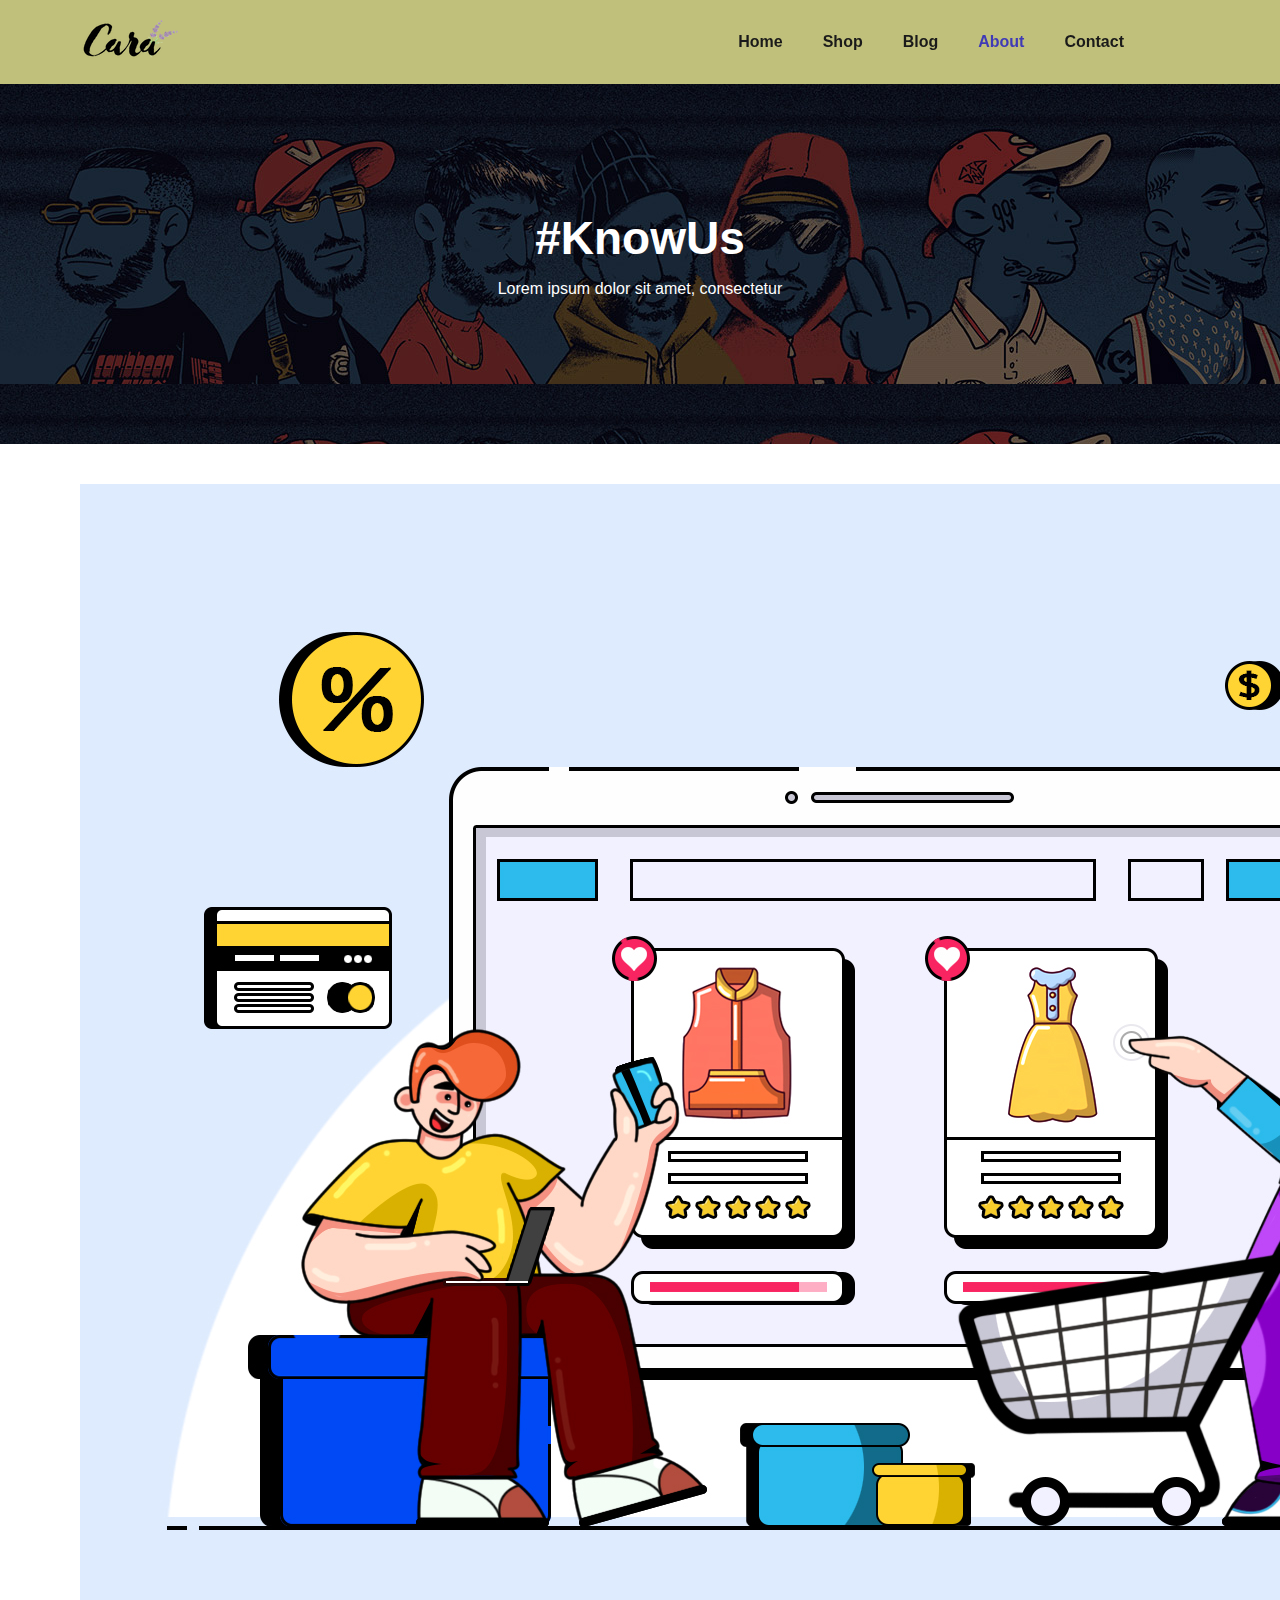
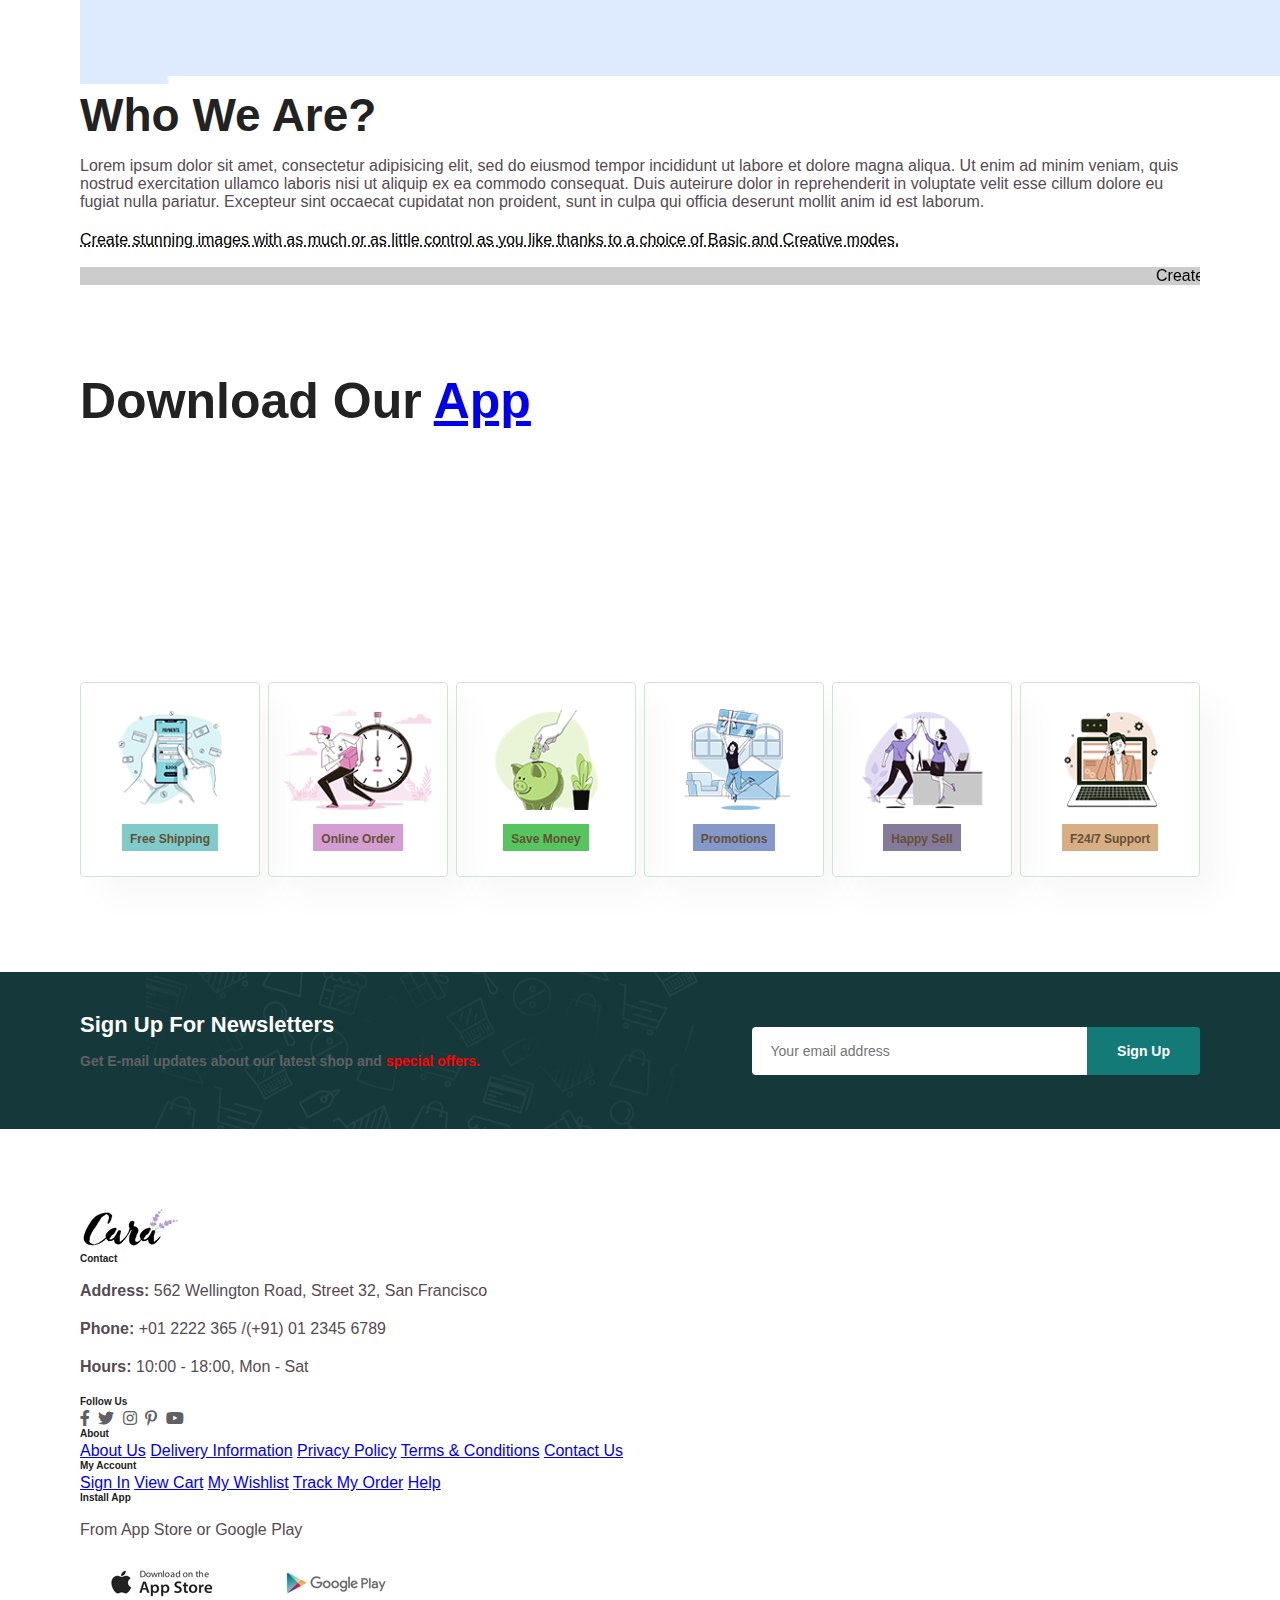
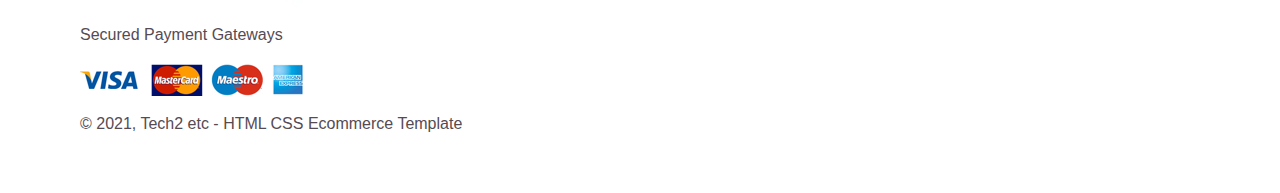
==== about.html @ f2b4f444 "added about, blog and contact page" ====
<!DOCTYPE html>
<html lang="en">

<head>
    <meta charset="UTF-8">
    <meta http-equiv="X-UA-Compatible" content="IE=edge">
    <meta name="viewport" content="width=device-width, initial-scale=1.0">
    <title>Tech2etc Ecommerce Tutorial</title>
    <link rel="stylesheet" href="https://pro.fontawesome.com/releases/v5.10.0/css/all.css" />

    <link rel="stylesheet" href="style.css">
</head>

<body>

    <section id="header">
        <a href="#"><img src="img/logo.png" class="logo" alt=""></a>

        <div>
            <ul id="navbar">
                <li><a href="index.html">Home</a></li>
                <li><a href="shop.html">Shop</a></li>
                <li><a href="blog.html">Blog</a></li>
                <li><a class="active" href="about.html">About</a></li>
                <li><a href="contact.html">Contact</a></li>
                <li id="lg-bag"><a href="cart.html"><i class="far fa-shopping-bag"></i></a></li>
                <a href="#" id="close"><i class="far fa-times"></i></a>
            </ul>
        </div>
        <div id="mobile">
            <a href="cart.html"><i class="far fa-shopping-bag"></i></a>
            <i id="bar" class="fas fa-outdent"></i>
        </div>
    </section>

    <section id="page-header" class="about-header">

        <h2>#KnowUs </h2>

        <p>Lorem ipsum dolor sit amet, consectetur </p>

    </section>

    <section id="about-head" class="section-p1">
        <img src="img/about/a6.jpg" alt="">
        <div>
            <h2>Who We Are?</h2>
            <p>Lorem ipsum dolor sit amet, consectetur adipisicing elit, sed do eiusmod tempor incididunt ut labore et dolore magna aliqua. Ut enim ad minim veniam, quis nostrud exercitation ullamco laboris nisi ut aliquip ex ea commodo consequat. Duis auteirure
                dolor in reprehenderit in voluptate velit esse cillum dolore eu fugiat nulla pariatur. Excepteur sint occaecat cupidatat non proident, sunt in culpa qui officia deserunt mollit anim id est laborum.</p>

            <abbr title="">Create stunning images with as much or as little control as you like thanks to a choice of Basic and Creative modes.</abbr>

            <br><br>

            <marquee bgcolor="#ccc" loop="-1" scrollamount="5" width="100%">Create stunning images with as much or as little control as you like thanks to a choice of Basic and Creative modes.
            </marquee>
        </div>
    </section>

    <section id="about-app" class="section-p1">
        <h1>Download Our <a href="#">App</a> </h1>
        <div class="video">
            <video autoplay muted loop src="img/about/1.mp4"></video>
        </div>
    </section>

    <section id="feature" class="section-p1">
        <div class="fe-box">
            <img src="img/features/f1.png" alt="">
            <h6>Free Shipping</h6>
        </div>
        <div class="fe-box">
            <img src="img/features/f2.png" alt="">
            <h6>Online Order</h6>
        </div>
        <div class="fe-box">
            <img src="img/features/f3.png" alt="">
            <h6>Save Money</h6>
        </div>
        <div class="fe-box">
            <img src="img/features/f4.png" alt="">
            <h6>Promotions</h6>
        </div>
        <div class="fe-box">
            <img src="img/features/f5.png" alt="">
            <h6>Happy Sell</h6>
        </div>
        <div class="fe-box">
            <img src="img/features/f6.png" alt="">
            <h6>F24/7 Support</h6>
        </div>
    </section>

    <section id="newsletter" class="section-p1 section-m1">
        <div class="newstext">
            <h4>Sign Up For Newsletters</h4>
            <p>Get E-mail updates about our latest shop and <span>special offers.</span> </p>
        </div>
        <div class="form">
            <input type="text" placeholder="Your email address">
            <button class="normal">Sign Up</button>
        </div>
    </section>

    <footer class="section-p1">
        <div class="col">
            <img class="logo" src="img/logo.png" alt="">
            <h4>Contact</h4>
            <p><strong>Address: </strong> 562 Wellington Road, Street 32, San Francisco</p>
            <p><strong>Phone:</strong> +01 2222 365 /(+91) 01 2345 6789</p>
            <p><strong>Hours:</strong> 10:00 - 18:00, Mon - Sat</p>
            <div class="follow">
                <h4>Follow Us</h4>
                <div class="icon">
                    <i class="fab fa-facebook-f"></i>
                    <i class="fab fa-twitter"></i>
                    <i class="fab fa-instagram"></i>
                    <i class="fab fa-pinterest-p"></i>
                    <i class="fab fa-youtube"></i>
                </div>
            </div>
        </div>

        <div class="col">
            <h4>About</h4>
            <a href="#">About Us</a>
            <a href="#">Delivery Information</a>
            <a href="#">Privacy Policy</a>
            <a href="#">Terms & Conditions</a>
            <a href="#">Contact Us</a>
        </div>

        <div class="col">
            <h4>My Account</h4>
            <a href="#">Sign In</a>
            <a href="#">View Cart</a>
            <a href="#">My Wishlist</a>
            <a href="#">Track My Order</a>
            <a href="#">Help</a>
        </div>

        <div class="col install">
            <h4>Install App</h4>
            <p>From App Store or Google Play</p>
            <div class="row">
                <img src="img/pay/app.jpg" alt="">
                <img src="img/pay/play.jpg" alt="">
            </div>
            <p>Secured Payment Gateways </p>
            <img src="img/pay/pay.png" alt="">
        </div>

        <div class="copyright">
            <p>© 2021, Tech2 etc - HTML CSS Ecommerce Template</p>
        </div>
    </footer>


    <script src="script.js"></script>
</body>

</html>
---- style.css ----
* {
    margin: 0;
    padding: 0;
    box-sizing: border-box;
    font-family: sans-serif;
}
h1 {
    font-size: 50px;
    line-height: 64px;
    color: #222;
}
h2 {
    font-size: 46px;
    line-height: 54px;
    color: #222;
}
h4 {
    font-size: 20px;
    color: #222;
}
h6 {
    font-weight: 700;
    font-size: 12px;
}
p{
    font-size: 16px;
    color: #564b52;
    margin: 15px 0 20px 0;
}
.section-p1 {
    padding: 40px 80px;
}

.section-m1 {
    margin: 40px 0;
}
button.normal{
    font-size: 14px;
    font-weight: 600;
    padding: 15px 30px;
    color: black;  
    background-color: white;
    border-radius: 4px;
    cursor: pointer;
    border: none;
    outline: none;
    transition: 0.2s;
}
button.white{
    font-size: 14px;
    font-weight: 600;
    padding: 11px 18px;
    color: rgb(231, 229, 229);  
    background-color: transparent;
    cursor: pointer;
    border: 1px solid #fff;
    outline: none;
    transition: 0.2s;
}

body {
width: 100%;
}

#header{
    display: flex;
    align-items: center;
    justify-content: space-between;
    padding: 20px 80px;
    background: #c0c07b;
    box-shadow: 0 5px 15px rgba(0, 0, 0, 0.06);
    z-index: 999;
    position: sticky;
    top: 0;
    left: 0;
}
#navbar{
    display: flex;
    align-items: center;
    justify-content: center;
}
#navbar li{
    list-style: none;
    padding: 0 20px;   
}
#navbar li a{
    text-decoration: none;
    font-size: 16px;
    font-weight: 600;
    color: #1a1a1a;
    transition: 0.3s ease;
}
#navbar li a:hover,
#navbar li a.active {
    color: rgb(63, 58, 182);
}
#mobile{
    display: none;
    align-items: center;
}
#close{
    display: none;
}
#hero{
    background-image: url(img/yo.jpg);
    height: 90vh;
    width: 100%;
    background-size: cover;
    background-position: top 25% right 0;
    padding: 0 80px;
    display: flex;
    flex-direction: column;
    align-items: flex-start;
    justify-content: center;
}
#hero h4{
    padding-bottom: 15px;
}
#hero h1{
    color: aqua;
}
#hero button{
    background-image: url("img/button.png");
    background-color: transparent;
    color: rgb(23, 71, 101);
    border: 0;
    padding: 14px 80px 14px 65px;
    background-repeat: no-repeat;
    cursor: pointer;
    font-weight: 700;
    font-size: 15px;
}
#feature{
    display: flex;
    align-items: center;
    justify-content: space-between;
    flex-wrap: wrap;
}
#feature .fe-box{
    width: 180px;
    text-align: center;
    padding: 25px 15px;
    box-shadow: 20px 20px 34px rgba(0, 0, 0, 0.03);
    border: 1px solid #cce7d0;
    border-radius: 4px;
    margin: 15px 0;
}
#feature .fe-box:hover{
    box-shadow: 10px 10px 54px rgba(70, 62, 221, 0.1);
}
#feature .fe-box img {
width: 100%;
margin-bottom: 10px;
}
#feature .fe-box h6{
    display: inline-block;
    padding: 9px 8px 6px 8px;
    line-height: 1;
    border: 4px;
    color: #635036;
    background-color: #80cac9;
}
#feature .fe-box:nth-child(2) h6 {
     background-color: #d49ed3;
}
#feature .fe-box:nth-child(3) h6 {
    background-color: #56c55f;
}
#feature .fe-box:nth-child(4) h6 {
    background-color: #8498cb;
}
#feature .fe-box:nth-child(5) h6 {
    background-color: #857a99;
}
#feature .fe-box:nth-child(6) h6 {
    background-color: #d8ae84;
}
#product1{
    text-align: center ;
}
#product1 .pro-container{
    display: flex;
    justify-content: space-between;
    padding-top: 20px;
    flex-wrap: wrap;
}
#product1 .pro{
    width: 23%;
    min-width: 250px;
    padding: 10px 12px;
    border: 1px #cce7d0;
    border-radius: 25px;
    cursor: pointer;
    box-shadow: 20px, 20px, 30px, rgb(0,0,0,0.02);
    margin: 15px 0;
    transition: 0.2s ease;
    position: relative;
}
#product1 .pro:hover{
    box-shadow: 20px, 20px, 30px, rgb(0,0,0,0.06);
}
#product1 .pro img{
    width: 100%;
    border-radius: 20px;
}
#product1 .pro .des{
    text-align: start;
    padding: 10px, 0;
}
#product1 .pro .des span{
    color: #606063;
    font-size: 12px;
}
#product1 .pro .des h5{
    padding-top: 7px;
    color: #1a1a1a;
    font-size: 14px;
}

#product1 .pro-container .pro  h4{
    padding-top: 7px;
    font-size: 15px;
    font-weight: 700;
    color: #10b068;
}
#product1 .pro .cart{
    width: 40px;
    height: 40px;
    line-height: 40px;
    border-radius: 50px;
    background-color: #dce9dc;
    font-weight: 500;
    color: #345285;
    border: 1px solid #cce7d0;
    position: absolute;
    bottom: 20px;
    right: 10px ;
}
#product1 .pro .cart:hover{
    background-color: #98cfb6;
}
#banner{
    display: flex;
    flex-direction: column;
    justify-content: center;
    align-items: center;
    text-align: center;
    background-image: url("img/banner/b2.jpg");
    width: 100%;
    height: 40vh;
    background-size: cover;
    background-position: center;
}
#banner h4{
    color: #fff;
    font-size: 18px;
}
#banner h2{
    color: white;
    font-size: 30px;
    padding: 10px 0;
}
#banner h2 span{
   color: red; 
}
#banner button:hover{
    background-color: #80cac9;
    color: #fff;
}
#sm-banner{
    display: flex;
    justify-content: space-between;
    flex-wrap: wrap;
}
#sm-banner .banner-box{
    display: flex;
    flex-direction: column;
    justify-content: center;
    align-items: flex-start;
    background-image: url("img/banner/b17.jpg");
    min-width: 670px;
    height: 50vh;
    background-size: cover;
    background-position: center;
    padding: 30px;
}
#sm-banner .banner-box2{
    display: flex;
    flex-direction: column;
    justify-content: center;
    align-items: flex-start;
    background-image: url("img/banner/b10.jpg");
    min-width: 670px;
    height: 50vh;
    background-size: cover;
    background-position: center;
    padding: 30px;
}
#sm-banner  h4{
    color: #fff;
    font-weight: 300;
}
#sm-banner  h2{
    color: rgb(153, 13, 13);
    font-size: 30px;
    font-weight: 800;
}
#sm-banner span{
    color: #fff;
    font-size: 14px;
    font-weight: 500;
    padding-bottom: 15px;
}
#sm-banner .banner-box:hover button{
    background-color: #196c47;
}
#sm-banner .banner-box2:hover button{
    background-color: #196c47;
}
#banner3{
    display: flex;
    justify-content: space-between;
    flex-wrap: wrap;
    padding: 0 80px;
}
#banner3 .banner-box{
    display: flex;
    flex-direction: column;
    justify-content: center;
    align-items: flex-start;
    background-image: url("img/banner/b7.jpg");
    min-width: 30%;
    height: 30vh;
    background-size: cover;
    background-size: cover;
    padding: 20px;
    margin-bottom: 20px;
}
#banner3 .banner-box2{
    display: flex;
    flex-direction: column;
    justify-content: center;
    align-items: flex-start;
    background-image: url("img/banner/b4.jpg");
    min-width: 30%;
    height: 30vh;
    background-size: cover;
    background-size: cover;
    padding: 20px;
    margin-bottom: 20px;
}
#banner3 .banner-box3{
    display: flex;
    flex-direction: column;
    justify-content: center;
    align-items: flex-start;
    background-image: url("img/banner/b18.jpg");
    min-width: 30%;
    height: 30vh;
    background-size: cover;
    background-size: cover;
    padding: 20px;
    margin-bottom: 20px;
}
#banner3 h2{
    color: white;
    font-size: 28px;
}
#banner3 h3{
    color: rgb(122, 10, 10);
    font-size: 20px;
}
#newsletter {
    display: flex;
    justify-content: space-between;
    flex-wrap: wrap;
    align-items: center;
    background-image: url("img/banner/b14.png");
    background-repeat: no-repeat;
    background-position: 20% 30%;
    background-color: rgb(21, 57, 59);
}
#newsletter h4 {
    font-size: 22px;
    font-weight: 700;
    color: white;
}
#newsletter p{
    font-size: 14px;
    font-weight: 600;
    color: #606063;
}
#newsletter p span{
    color: red;
}
#newsletter .form{
    display: flex;
    width: 40%;
}
#newsletter input{
    height: 3rem;
    padding: 0 1.25em;
    font-size: 14px;
    width: 100%;
    border: 1px solid transparent;
    border-radius: 4px;
    outline: none;
    border-top-right-radius: 0;
    border-bottom-right-radius: 0;
}
#newsletter button{
    background-color: #147a78;
    color: white;
    white-space: nowrap;
    border-top-left-radius: 0;
    border-bottom-left-radius: 0;
}

footer  h4{
    font-size: 10px;
    padding-bottom: 3px;
}
footer .follow i{
    color: #606063;
    padding-right: 4px;
    cursor: pointer;
}
footer .follow i:hover{
    color: #345285;
}





@media (max-width:799px){
    .section-p1 {
        padding: 40px 40px;
    }
    #navbar {
        display: flex;
        flex-direction: column;
        align-items: flex-start;
        justify-content: flex-start;
        position: fixed;
        top: 0;
        right: -300px;
        height: 100vh;
        width: 300px;
        background-color: white;
        box-shadow: 0 40px 60px rgba(0, 0, 0, 0.1);
        padding: 80px 0 0 10px;
        transition: 0.3s;
    }
    #navbar.active {
    right: 0px;
    }
    #navbar li{
        margin-bottom: 25px;
    }
    #mobile{
        display: flex;
        align-items: center;
    }
    #mobile i{
       color: #1a1a1a;
       font-size: 24px;
       padding-left: 20px;
    }
    #close{
        display: initial;
        position: absolute;
        top: 30px;
        left: 30px;
        color: #1a1a1a;
        font-size: 25px;
    }
    #hero {
     
        height: 70vh;
        padding: 0 80px;
        background-position: top 30% right 30px;
    }
    #feature {
        display: flex;
        align-items: center;
        justify-content: center;
    }
    #feature .fe-box{
        margin: 15px 15px;
    }
    #product1 .pro-container {
        justify-content: center;
    }
    #product1 .pro{
        margin: 15px ;
    }
    #banner {
        height: 20vh;
    }
    #sm-banner .banner-box {
        min-width: 100%;
        height: 30vh;
    }
    #sm-banner .banner-box2 {
        min-width: 100%;
        height: 30vh;
    }
    #banner3 {
        padding: 0 40px;
    }
    #banner3 .banner-box {
        width: 28%;
        background-position: 5%;
    }
    #banner3 .banner-box2{
        width: 28%;
        background-position: 75%;
    }
    #banner3 .banner-box3{
        width: 28%;
        background-position: 75%;
    }
    #newsletter .form{
        width: 70%;
    }
}
@media (max-width: 477px) {
    .section-p1{
        padding: 20px;
    }
    #header {
        padding: 10px 30px;
    }
    h1{
        font-size: 38px;
    }
    h2{
        font-size: 30px;
    }
    #hero{
        padding: 0 20px;
        background-position: 55%;
    }
    #feature {
        justify-content: space-between;
    }
    #feature .fe-box{
        width: 155px;
        margin: 0 0 15px 0;
    }
    #product .pro{
        width: 100%;
    }
    #sm-banner .banner-box{
        height: 30vh;
    }
    #sm-banner .banner-box2{
    margin-top: 20px;
    }
    #banner3 {
        padding: 0 20px;
    }
    #banner3 .banner-box{
        width: 100%;
    }
    #banner3 .banner-box2{
        width: 100%;
    }
    #banner3 .banner-box3{
        width: 100%;
    }
    #newsletter .form {
        width: 100%;
    }

    /*Single Product */
    #prodetails {
        display: flex;
        flex-direction: column;
    }
    #prodetails .single-pro-image {
        width: 100%;
        margin-right: 0px;
    }
    #prodetails .single-prodetails{
        width: 100%;
        padding-top: 30px;
    }
}

/*Shop-page*/
#page-header{
    background-image: url(img/banner/b1.jpg); 
    width: 100%;
    height: 40vh; 
    display: flex;
    justify-content: center;
    text-align: center;
    flex-direction: column;  
    padding: 14px; 
}
#page-header h2,
#page-header p{
    color: white;
}
#pagination{
    text-align: center0;
}
#pagination a{
    text-decoration: none;
    background-color: #147a78;
    padding: 15px 20px;
    border-radius: 4px;
    color: white;
    font-weight: 600;
}
 
/* sproduct */
#prodetails {
    display: flex;
    margin-top: 20px;
}
#prodetails .single-pro-image{
    width: 40%;
    margin-right: 50px;
}
.small-img-group{
    display: flex;
    justify-content: space-between;
}
.small-img-col{
    flex-basis: 24%;
    cursor: pointer;
}
#prodetails .single-prodetails{
    width: 50%;
    padding-top: 30px;
}
#prodetails .single-prodetails h4{
    padding: 40px 0 20px 0;
}
#prodetails .single-prodetails h2{
    font-size: 26px;
}
#prodetails .single-prodetails select{
    display: block;
    padding: 5px 10px;
    margin-bottom: 10px;
}
#prodetails .single-prodetails input{
    width: 50px;
    height: 47px;
    padding-left: 10px;
    font-size: 16px;
    margin-right: 10px;
}
#prodetails .single-prodetails input:focus{
    outline: none;
}
#prodetails .single-prodetails .normal{
background-color: #147a78;
color: white;
}
#prodetails .single-prodetails span{
    line-height: 25px;
}
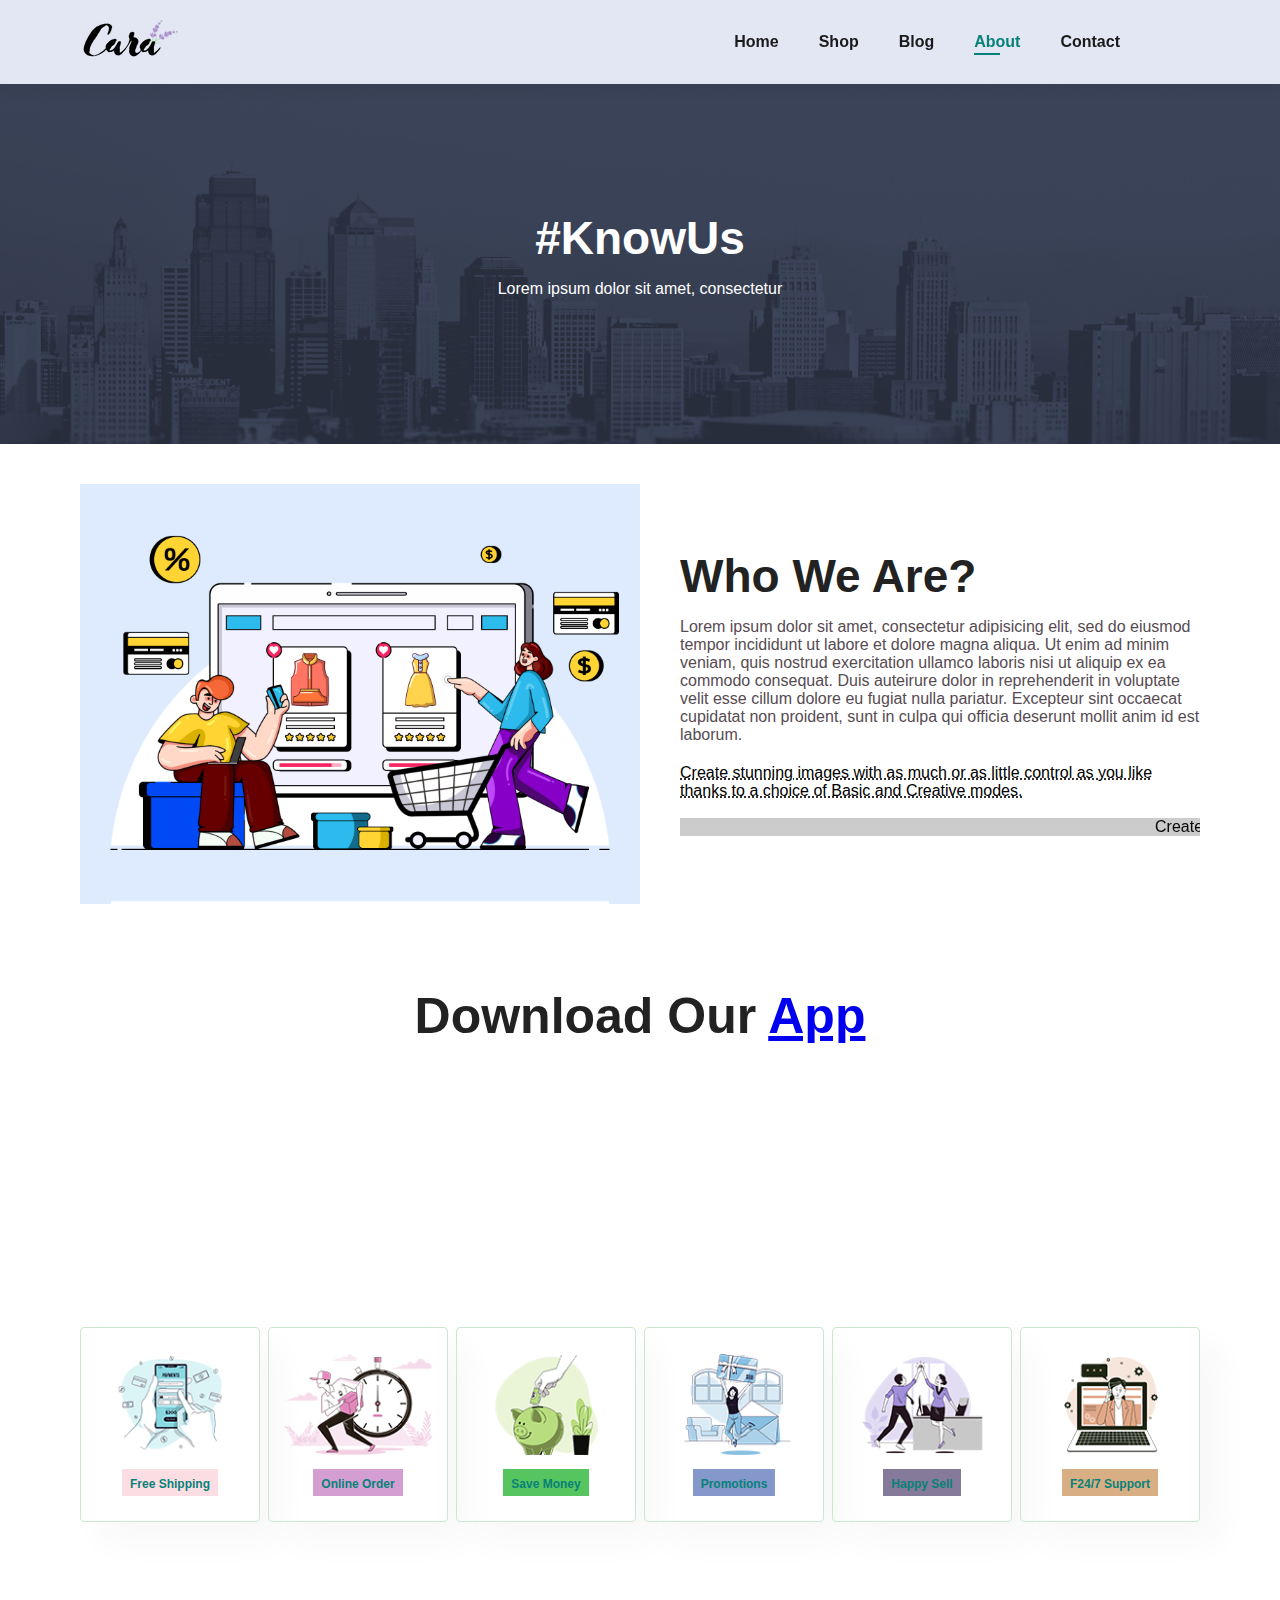
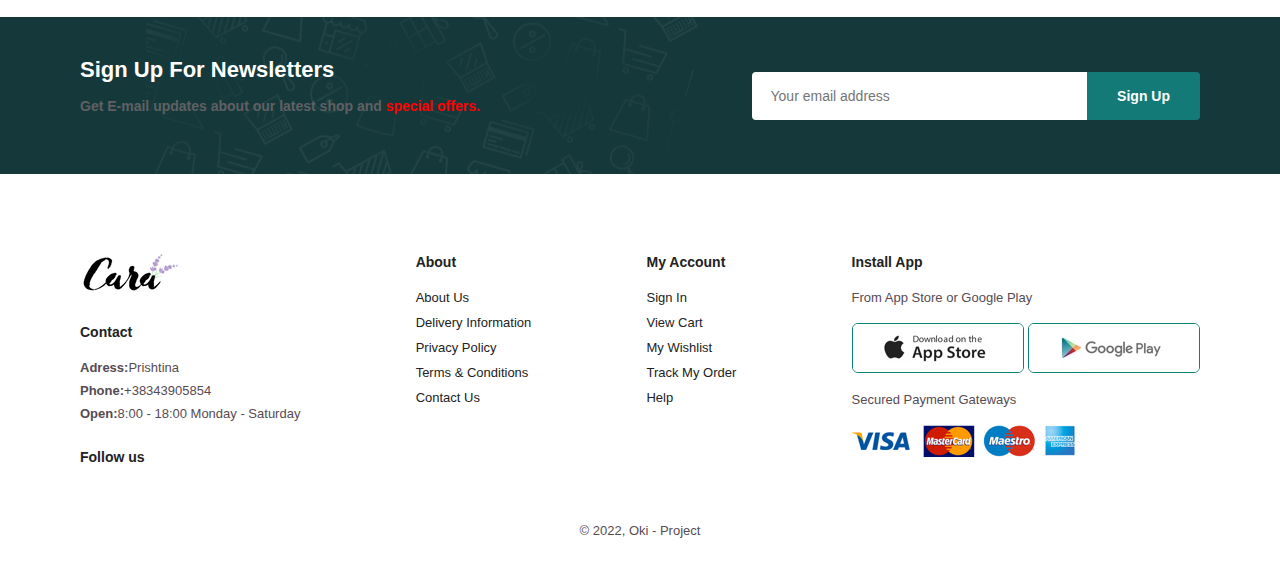
==== commit b1cc6b8e: "some changes" ====
--- a/about.html
+++ b/about.html
@@ -5,7 +5,7 @@
     <meta charset="UTF-8">
     <meta http-equiv="X-UA-Compatible" content="IE=edge">
     <meta name="viewport" content="width=device-width, initial-scale=1.0">
-    <title>Tech2etc Ecommerce Tutorial</title>
+    <title>Oki</title>
     <link rel="stylesheet" href="https://pro.fontawesome.com/releases/v5.10.0/css/all.css" />
 
     <link rel="stylesheet" href="style.css">
@@ -106,17 +106,16 @@
         <div class="col">
             <img class="logo" src="img/logo.png" alt="">
             <h4>Contact</h4>
-            <p><strong>Address: </strong> 562 Wellington Road, Street 32, San Francisco</p>
-            <p><strong>Phone:</strong> +01 2222 365 /(+91) 01 2345 6789</p>
-            <p><strong>Hours:</strong> 10:00 - 18:00, Mon - Sat</p>
+            <p><Strong>Adress:</Strong>Prishtina</p>
+            <p><Strong>Phone:</Strong>+38343905854</p>
+            <p><strong>Open:</strong>8:00 - 18:00 Monday - Saturday</p>
             <div class="follow">
-                <h4>Follow Us</h4>
+                <h4>Follow us</h4>
                 <div class="icon">
-                    <i class="fab fa-facebook-f"></i>
-                    <i class="fab fa-twitter"></i>
-                    <i class="fab fa-instagram"></i>
-                    <i class="fab fa-pinterest-p"></i>
-                    <i class="fab fa-youtube"></i>
+                    <i class="fa fa-facebook "></i>
+                    <i class="fa fa-whatsapp"></i>
+                    <i class="fa fa-instagram"></i>
+                    <i class="fa fa-linkedin"></i>
                 </div>
             </div>
         </div>
@@ -151,10 +150,9 @@
         </div>
 
         <div class="copyright">
-            <p>© 2021, Tech2 etc - HTML CSS Ecommerce Template</p>
+            <p>© 2022, Oki - Project</p>
         </div>
     </footer>
-
 
     <script src="script.js"></script>
 </body>
--- a/style.css
+++ b/style.css
@@ -2,13 +2,19 @@
     margin: 0;
     padding: 0;
     box-sizing: border-box;
-    font-family: sans-serif;
-}
+    font-family: 'Spartan', sans-serif;
+}
+
+html {
+    scroll-behavior: smooth;
+} 
+
 h1 {
     font-size: 50px;
     line-height: 64px;
     color: #222;
 }
+
 h2 {
     font-size: 46px;
     line-height: 54px;
@@ -22,18 +28,13 @@
     font-weight: 700;
     font-size: 12px;
 }
+
 p{
     font-size: 16px;
     color: #564b52;
     margin: 15px 0 20px 0;
 }
-.section-p1 {
-    padding: 40px 80px;
-}
-
-.section-m1 {
-    margin: 40px 0;
-}
+
 button.normal{
     font-size: 14px;
     font-weight: 600;
@@ -46,16 +47,25 @@
     outline: none;
     transition: 0.2s;
 }
+
 button.white{
-    font-size: 14px;
+    background: transparent;
+    padding: 11px 18px;
+    font-size: 13px;
     font-weight: 600;
-    padding: 11px 18px;
     color: rgb(231, 229, 229);  
-    background-color: transparent;
     cursor: pointer;
     border: 1px solid #fff;
     outline: none;
-    transition: 0.2s;
+    transition: 0.2 ease;
+}
+
+.section-p1 {
+    padding: 40px 80px;
+}
+
+.section-m1 {
+    margin: 40px 0;
 }
 
 body {
@@ -67,7 +77,7 @@
     align-items: center;
     justify-content: space-between;
     padding: 20px 80px;
-    background: #c0c07b;
+    background: #E3E6F3;
     box-shadow: 0 5px 15px rgba(0, 0, 0, 0.06);
     z-index: 999;
     position: sticky;
@@ -82,7 +92,9 @@
 #navbar li{
     list-style: none;
     padding: 0 20px;   
-}
+    position: relative;
+}
+
 #navbar li a{
     text-decoration: none;
     font-size: 16px;
@@ -92,15 +104,34 @@
 }
 #navbar li a:hover,
 #navbar li a.active {
-    color: rgb(63, 58, 182);
-}
+    color: #088178;
+}
+
+#navbar li a.active::after,
+#navbar li a:hover::after {
+    content: "";
+    width: 30%;
+    height: 2px;
+    background: #088178;
+    position: absolute;
+    bottom: -4px;
+    left: 20px;
+}
+
+#navbar li a i {
+    font-weight: 500;
+    font-size: 20px;
+}
+
 #mobile{
     display: none;
     align-items: center;
 }
+
 #close{
     display: none;
 }
+
 #hero{
     background-image: url(img/yo.jpg);
     height: 90vh;
@@ -113,12 +144,15 @@
     align-items: flex-start;
     justify-content: center;
 }
+
 #hero h4{
     padding-bottom: 15px;
 }
+
 #hero h1{
     color: aqua;
 }
+
 #hero button{
     background-image: url("img/button.png");
     background-color: transparent;
@@ -130,12 +164,14 @@
     font-weight: 700;
     font-size: 15px;
 }
+
 #feature{
     display: flex;
     align-items: center;
     justify-content: space-between;
     flex-wrap: wrap;
 }
+
 #feature .fe-box{
     width: 180px;
     text-align: center;
@@ -144,51 +180,63 @@
     border: 1px solid #cce7d0;
     border-radius: 4px;
     margin: 15px 0;
-}
+    transition: 0.3s ease;
+}
+
 #feature .fe-box:hover{
     box-shadow: 10px 10px 54px rgba(70, 62, 221, 0.1);
 }
+
 #feature .fe-box img {
 width: 100%;
 margin-bottom: 10px;
 }
+
 #feature .fe-box h6{
     display: inline-block;
     padding: 9px 8px 6px 8px;
     line-height: 1;
     border: 4px;
-    color: #635036;
-    background-color: #80cac9;
-}
+    color: #088178;
+    background-color: #fddde4;
+}
+
 #feature .fe-box:nth-child(2) h6 {
      background-color: #d49ed3;
 }
+
 #feature .fe-box:nth-child(3) h6 {
     background-color: #56c55f;
 }
+
 #feature .fe-box:nth-child(4) h6 {
     background-color: #8498cb;
 }
+
 #feature .fe-box:nth-child(5) h6 {
     background-color: #857a99;
 }
+
 #feature .fe-box:nth-child(6) h6 {
     background-color: #d8ae84;
 }
+
 #product1{
     text-align: center ;
 }
+
 #product1 .pro-container{
     display: flex;
     justify-content: space-between;
     padding-top: 20px;
     flex-wrap: wrap;
 }
-#product1 .pro{
+
+#product1 .pro {
     width: 23%;
     min-width: 250px;
     padding: 10px 12px;
-    border: 1px #cce7d0;
+    border: 1px solid #cce7d0;
     border-radius: 25px;
     cursor: pointer;
     box-shadow: 20px, 20px, 30px, rgb(0,0,0,0.02);
@@ -196,25 +244,40 @@
     transition: 0.2s ease;
     position: relative;
 }
+
 #product1 .pro:hover{
     box-shadow: 20px, 20px, 30px, rgb(0,0,0,0.06);
 }
+
 #product1 .pro img{
     width: 100%;
     border-radius: 20px;
 }
+
 #product1 .pro .des{
     text-align: start;
     padding: 10px, 0;
 }
+
 #product1 .pro .des span{
     color: #606063;
     font-size: 12px;
 }
-#product1 .pro .des h5{
+
+#product1 .pro .des h5 {
     padding-top: 7px;
     color: #1a1a1a;
     font-size: 14px;
+    transition: 0.2s;
+}
+
+#product1 .pro:hover .des h5 {
+    color: #088178;
+}
+
+#product1 .pro .des i {
+    color: rgb(240, 177, 18);
+    font-size: 12px;
 }
 
 #product1 .pro-container .pro  h4{
@@ -223,6 +286,7 @@
     font-weight: 700;
     color: #10b068;
 }
+
 #product1 .pro .cart{
     width: 40px;
     height: 40px;
@@ -232,13 +296,18 @@
     font-weight: 500;
     color: #345285;
     border: 1px solid #cce7d0;
+    transition: 0.2s;
     position: absolute;
     bottom: 20px;
     right: 10px ;
 }
+
 #product1 .pro .cart:hover{
-    background-color: #98cfb6;
-}
+    color: #fff;
+    background: #088178;
+    font-weight: 400;
+}
+
 #banner{
     display: flex;
     flex-direction: column;
@@ -251,22 +320,27 @@
     background-size: cover;
     background-position: center;
 }
+
 #banner h4{
     color: #fff;
     font-size: 18px;
 }
+
 #banner h2{
     color: white;
     font-size: 30px;
     padding: 10px 0;
 }
+
 #banner h2 span{
    color: red; 
 }
+
 #banner button:hover{
     background-color: #80cac9;
     color: #fff;
 }
+
 #sm-banner{
     display: flex;
     justify-content: space-between;
@@ -278,64 +352,73 @@
     justify-content: center;
     align-items: flex-start;
     background-image: url("img/banner/b17.jpg");
-    min-width: 670px;
+    min-width: 580px;
     height: 50vh;
     background-size: cover;
     background-position: center;
     padding: 30px;
 }
+
 #sm-banner .banner-box2{
     display: flex;
     flex-direction: column;
     justify-content: center;
     align-items: flex-start;
     background-image: url("img/banner/b10.jpg");
-    min-width: 670px;
+    min-width: 580px;
     height: 50vh;
     background-size: cover;
     background-position: center;
     padding: 30px;
 }
+
 #sm-banner  h4{
     color: #fff;
     font-weight: 300;
-}
+    font-size: 20px;
+}
+
 #sm-banner  h2{
     color: rgb(153, 13, 13);
     font-size: 30px;
     font-weight: 800;
 }
+
 #sm-banner span{
     color: #fff;
     font-size: 14px;
     font-weight: 500;
     padding-bottom: 15px;
 }
-#sm-banner .banner-box:hover button{
-    background-color: #196c47;
-}
-#sm-banner .banner-box2:hover button{
-    background-color: #196c47;
-}
+
+#sm-banner .banner-box:hover button,
+#sm-banner .banner-box2:hover button {
+    background: #088178;
+    border: 1px solid #088178;
+    transition: 0.2s ease;
+}
+
 #banner3{
     display: flex;
     justify-content: space-between;
     flex-wrap: wrap;
     padding: 0 80px;
 }
+
 #banner3 .banner-box{
     display: flex;
     flex-direction: column;
     justify-content: center;
     align-items: flex-start;
     background-image: url("img/banner/b7.jpg");
+    background-position: center;
     min-width: 30%;
     height: 30vh;
     background-size: cover;
-    background-size: cover;
     padding: 20px;
     margin-bottom: 20px;
 }
+
 #banner3 .banner-box2{
     display: flex;
     flex-direction: column;
@@ -349,6 +432,7 @@
     padding: 20px;
     margin-bottom: 20px;
 }
+
 #banner3 .banner-box3{
     display: flex;
     flex-direction: column;
@@ -362,14 +446,19 @@
     padding: 20px;
     margin-bottom: 20px;
 }
+
 #banner3 h2{
     color: white;
-    font-size: 28px;
-}
+    font-size: 22px;
+    font-weight: 900;
+}
+
 #banner3 h3{
     color: rgb(122, 10, 10);
     font-size: 20px;
-}
+    font-weight: 800;
+}
+
 #newsletter {
     display: flex;
     justify-content: space-between;
@@ -380,23 +469,23 @@
     background-position: 20% 30%;
     background-color: rgb(21, 57, 59);
 }
+
 #newsletter h4 {
     font-size: 22px;
     font-weight: 700;
     color: white;
 }
+
 #newsletter p{
     font-size: 14px;
     font-weight: 600;
     color: #606063;
 }
+
 #newsletter p span{
     color: red;
 }
-#newsletter .form{
-    display: flex;
-    width: 40%;
-}
+
 #newsletter input{
     height: 3rem;
     padding: 0 1.25em;
@@ -408,6 +497,12 @@
     border-top-right-radius: 0;
     border-bottom-right-radius: 0;
 }
+
+#newsletter .form{
+    display: flex;
+    width: 40%;
+}
+
 #newsletter button{
     background-color: #147a78;
     color: white;
@@ -416,34 +511,85 @@
     border-bottom-left-radius: 0;
 }
 
-footer  h4{
-    font-size: 10px;
-    padding-bottom: 3px;
-}
-footer .follow i{
-    color: #606063;
+footer {
+    display: flex;
+    flex-wrap: wrap;
+    justify-content: space-between;
+}
+
+footer .logo {
+    margin-bottom: 30px;
+}
+
+footer .follow {
+    margin-top: 20px;
+}
+
+footer .follow i {
+    color: #465b52;
     padding-right: 4px;
     cursor: pointer;
 }
+
 footer .follow i:hover{
     color: #345285;
 }
-
-
-
-
-
+footer  h4{
+    font-size: 14px;
+    padding-bottom: 20px;
+}
+
+footer p {
+    font-size: 13px;
+    margin: 0 0 8px 0;
+}
+
+footer .col {
+    display: flex;
+    flex-direction: column;
+    align-items: flex-start;
+    margin-bottom: 20px;
+}
+
+footer a {
+    font-size: 13px;
+    text-decoration: none;
+    margin-bottom: 10px;
+    color: #222;
+}
+
+footer .install .row img {
+    border: 1px solid #088178;
+    border-radius: 6px;
+}
+
+footer .install img {
+    margin: 10px 0 15px 0;
+}
+
+footer .copyright {
+    width: 100%;
+    text-align: center;
+}
+
+footer .follow i:hover,
+footer a:hover {
+    color: #088178;
+}
+
+/* Media Query */
 @media (max-width:799px){
     .section-p1 {
-        padding: 40px 40px;
-    }
+        padding: 40px;
+    }
+
     #navbar {
         display: flex;
         flex-direction: column;
         align-items: flex-start;
         justify-content: flex-start;
         position: fixed;
-        top: 0;
+        top: 0px;
         right: -300px;
         height: 100vh;
         width: 300px;
@@ -467,6 +613,9 @@
        font-size: 24px;
        padding-left: 20px;
     }
+    #bar {
+        display: initial;
+    }
     #close{
         display: initial;
         position: absolute;
@@ -475,8 +624,11 @@
         color: #1a1a1a;
         font-size: 25px;
     }
+    #lg-bag,
+    #lg-search {
+        display: none;
+    }
     #hero {
-     
         height: 70vh;
         padding: 0 80px;
         background-position: top 30% right 30px;
@@ -501,14 +653,20 @@
     #sm-banner .banner-box {
         min-width: 100%;
         height: 30vh;
+        padding: 30px;
     }
     #sm-banner .banner-box2 {
         min-width: 100%;
         height: 30vh;
+        padding: 30px;
     }
     #banner3 {
+        display: flex;
+        justify-content: space-between;
+        flex-wrap: wrap;
         padding: 0 40px;
     }
+
     #banner3 .banner-box {
         width: 28%;
         background-position: 5%;
@@ -524,13 +682,32 @@
     #newsletter .form{
         width: 70%;
     }
-}
+
+
+ /* Contact Page */
+ #form-details {
+    padding: 40px;
+}
+#form-details form {
+    width: 50%;
+}
+}
+
 @media (max-width: 477px) {
     .section-p1{
         padding: 20px;
     }
     #header {
+        display: flex;
+        align-items: center;
+        justify-content: space-between;
         padding: 10px 30px;
+        background: #E3E6F3;
+        position: sticky;
+        top: 0;
+        left: 0;
+        z-index: 999;
+        box-shadow: 0 5px 15px rgba(0, 0, 0, 0.06);
     }
     h1{
         font-size: 38px;
@@ -540,6 +717,7 @@
     }
     #hero{
         padding: 0 20px;
+        height: 70vh;
         background-position: 55%;
     }
     #feature {
@@ -573,7 +751,56 @@
     #newsletter .form {
         width: 100%;
     }
-
+ /* Blog Page */
+ #blog {
+    padding: 100px 20px 20px 20px;
+}
+#blog .blog-box {
+    flex-direction: column;
+    align-items: flex-start;
+}
+#blog .blog-img {
+    width: 100%;
+    margin-right: 0px;
+    margin-bottom: 30px;
+}
+#blog .blog-details {
+    width: 100%;
+}
+#about-app .video {
+    width: 100%;
+}
+/* About Page */
+#about-head {
+    flex-direction: column;
+}
+#about-head img {
+    width: 100%;
+}
+#about-head div {
+    padding-top: 20px;
+    padding-left: 0px;
+}
+/* Contact Page */
+#contact-details .details {
+    width: 100%;
+    padding-bottom: 30px;
+}
+#contact-details .map {
+    width: 100%;
+}
+#contact-details {
+    flex-wrap: wrap;
+}
+#form-details {
+    margin: 10px;
+    padding: 30px 10px;
+    flex-wrap: wrap;
+}
+#form-details form {
+    width: 100%;
+    padding-bottom: 30px;
+}
     /*Single Product */
     #prodetails {
         display: flex;
@@ -592,6 +819,7 @@
 /*Shop-page*/
 #page-header{
     background-image: url(img/banner/b1.jpg); 
+    background-size: cover;
     width: 100%;
     height: 40vh; 
     display: flex;
@@ -600,13 +828,16 @@
     flex-direction: column;  
     padding: 14px; 
 }
+
 #page-header h2,
 #page-header p{
     color: white;
 }
+
 #pagination{
     text-align: center0;
 }
+
 #pagination a{
     text-decoration: none;
     background-color: #147a78;
@@ -615,39 +846,52 @@
     color: white;
     font-weight: 600;
 }
- 
+
+#pagination a i {
+    font-size: 16px;
+    font-weight: 600;
+}
+
 /* sproduct */
 #prodetails {
     display: flex;
     margin-top: 20px;
 }
+
 #prodetails .single-pro-image{
     width: 40%;
     margin-right: 50px;
 }
+
 .small-img-group{
     display: flex;
     justify-content: space-between;
 }
+
 .small-img-col{
     flex-basis: 24%;
     cursor: pointer;
 }
+
 #prodetails .single-prodetails{
     width: 50%;
     padding-top: 30px;
 }
+
 #prodetails .single-prodetails h4{
     padding: 40px 0 20px 0;
 }
+
 #prodetails .single-prodetails h2{
     font-size: 26px;
 }
+
 #prodetails .single-prodetails select{
     display: block;
     padding: 5px 10px;
     margin-bottom: 10px;
 }
+
 #prodetails .single-prodetails input{
     width: 50px;
     height: 47px;
@@ -658,10 +902,235 @@
 #prodetails .single-prodetails input:focus{
     outline: none;
 }
+
 #prodetails .single-prodetails .normal{
 background-color: #147a78;
 color: white;
 }
 #prodetails .single-prodetails span{
     line-height: 25px;
-}+}
+
+#blog {
+    padding: 150px 150px 0 150px;
+}
+
+#page-header.blog-header {
+    background-image: url("img/banner/b19.jpg");
+}
+
+#blog .blog-box {
+    width: 100%;
+    display: flex;
+    flex-direction: row;
+    align-items: center;
+    position: relative;
+    padding-bottom: 90px;
+}
+
+#blog .blog-img {
+    width: 50%;
+    margin-right: 40px;
+}
+
+#blog img {
+    width: 100%;
+    height: 300px;
+    object-fit: cover;
+}
+
+#blog .blog-details {
+    width: 50%;
+}
+
+#blog .blog-details a {
+    text-decoration: none;
+    font-size: 11px;
+    color: #000;
+    font-weight: 700;
+    position: relative;
+    transition: 0.3s;
+}
+
+#blog .blog-details a::after {
+    content: "";
+    width: 50px;
+    height: 1px;
+    background-color: #000;
+    top: 4px;
+    right: -60px;
+    position: absolute;
+}
+
+#blog .blog-details a:hover {
+    color: #088178;
+}
+
+#blog .blog-details a:hover::after {
+    background-color: #088178;
+}
+
+#blog .blog-box h1 {
+    position: absolute;
+    font-weight: 700;
+    font-size: 70px;
+    color: #c9cbce;
+    top: -40px;
+    left: 0;
+    z-index: -9;
+}
+
+
+/* About Page */
+
+#page-header.about-header {
+    background-image: url("img/about/banner.png");
+}
+
+#about-head {
+    display: flex;
+    align-items: center;
+}
+
+#about-head img {
+    width: 50%;
+    height: auto;
+}
+
+#about-head div {
+    padding-left: 40px;
+}
+
+#about-app {
+    display: flex;
+    flex-direction: column;
+    justify-content: center;
+    text-align: center;
+    align-items: center;
+}
+
+#about-app .video {
+    width: 70%;
+    height: 100%;
+    margin-top: 30px;
+}
+
+#about-app .video video {
+    width: 100%;
+    height: 100%;
+    border-radius: 20px;
+}
+
+
+/* Contact Page */
+
+#contact-details {
+    display: flex;
+    align-items: center;
+    justify-content: space-between;
+}
+
+#contact-details .details {
+    width: 40%;
+    display: flex;
+    flex-direction: column;
+    align-items: flex-start;
+}
+
+#contact-details .details span,
+#form-details span {
+    font-size: 12px;
+}
+
+#contact-details .details h2,
+#form-details h2 {
+    font-size: 26px;
+    line-height: 35px;
+    padding: 20px 0;
+}
+
+#contact-details .details h3 {
+    font-size: 16px;
+    padding-bottom: 15px;
+}
+
+#contact-details .details li {
+    list-style: none;
+    display: flex;
+    padding: 10px 0;
+}
+
+#contact-details .details li i {
+    font-size: 14px;
+    padding-right: 22px;
+}
+
+#contact-details .details li p {
+    margin: 0;
+    font-size: 14px;
+}
+
+#contact-details .map {
+    width: 55%;
+    height: 400px;
+}
+
+#contact-details .map iframe {
+    width: 100%;
+    height: 100%;
+}
+
+#form-details {
+    display: flex;
+    justify-content: space-between;
+    margin: 30px;
+    padding: 80px;
+    border: 1px solid #e1e1e1;
+}
+
+#form-details form {
+    width: 65%;
+    display: flex;
+    flex-direction: column;
+    align-items: flex-start;
+}
+
+#form-details form input,
+#form-details form textarea {
+    width: 100%;
+    padding: 12px 15px;
+    outline: none;
+    margin-bottom: 20px;
+    border: 1px solid #e1e1e1;
+}
+
+#form-details form button {
+    background-color: #088178;
+    color: #fff;
+}
+
+#form-details .people div {
+    display: flex;
+    align-items: flex-start;
+    padding-bottom: 25px;
+}
+
+#form-details .people img {
+    width: 65px;
+    height: 65px;
+    object-fit: cover;
+    margin-right: 15px;
+}
+
+#form-details .people p {
+    margin: 0;
+    font-size: 13px;
+    line-height: 25px;
+}
+
+#form-details .people p span {
+    display: block;
+    font-size: 16px;
+    font-weight: 600;
+    color: #000;
+}
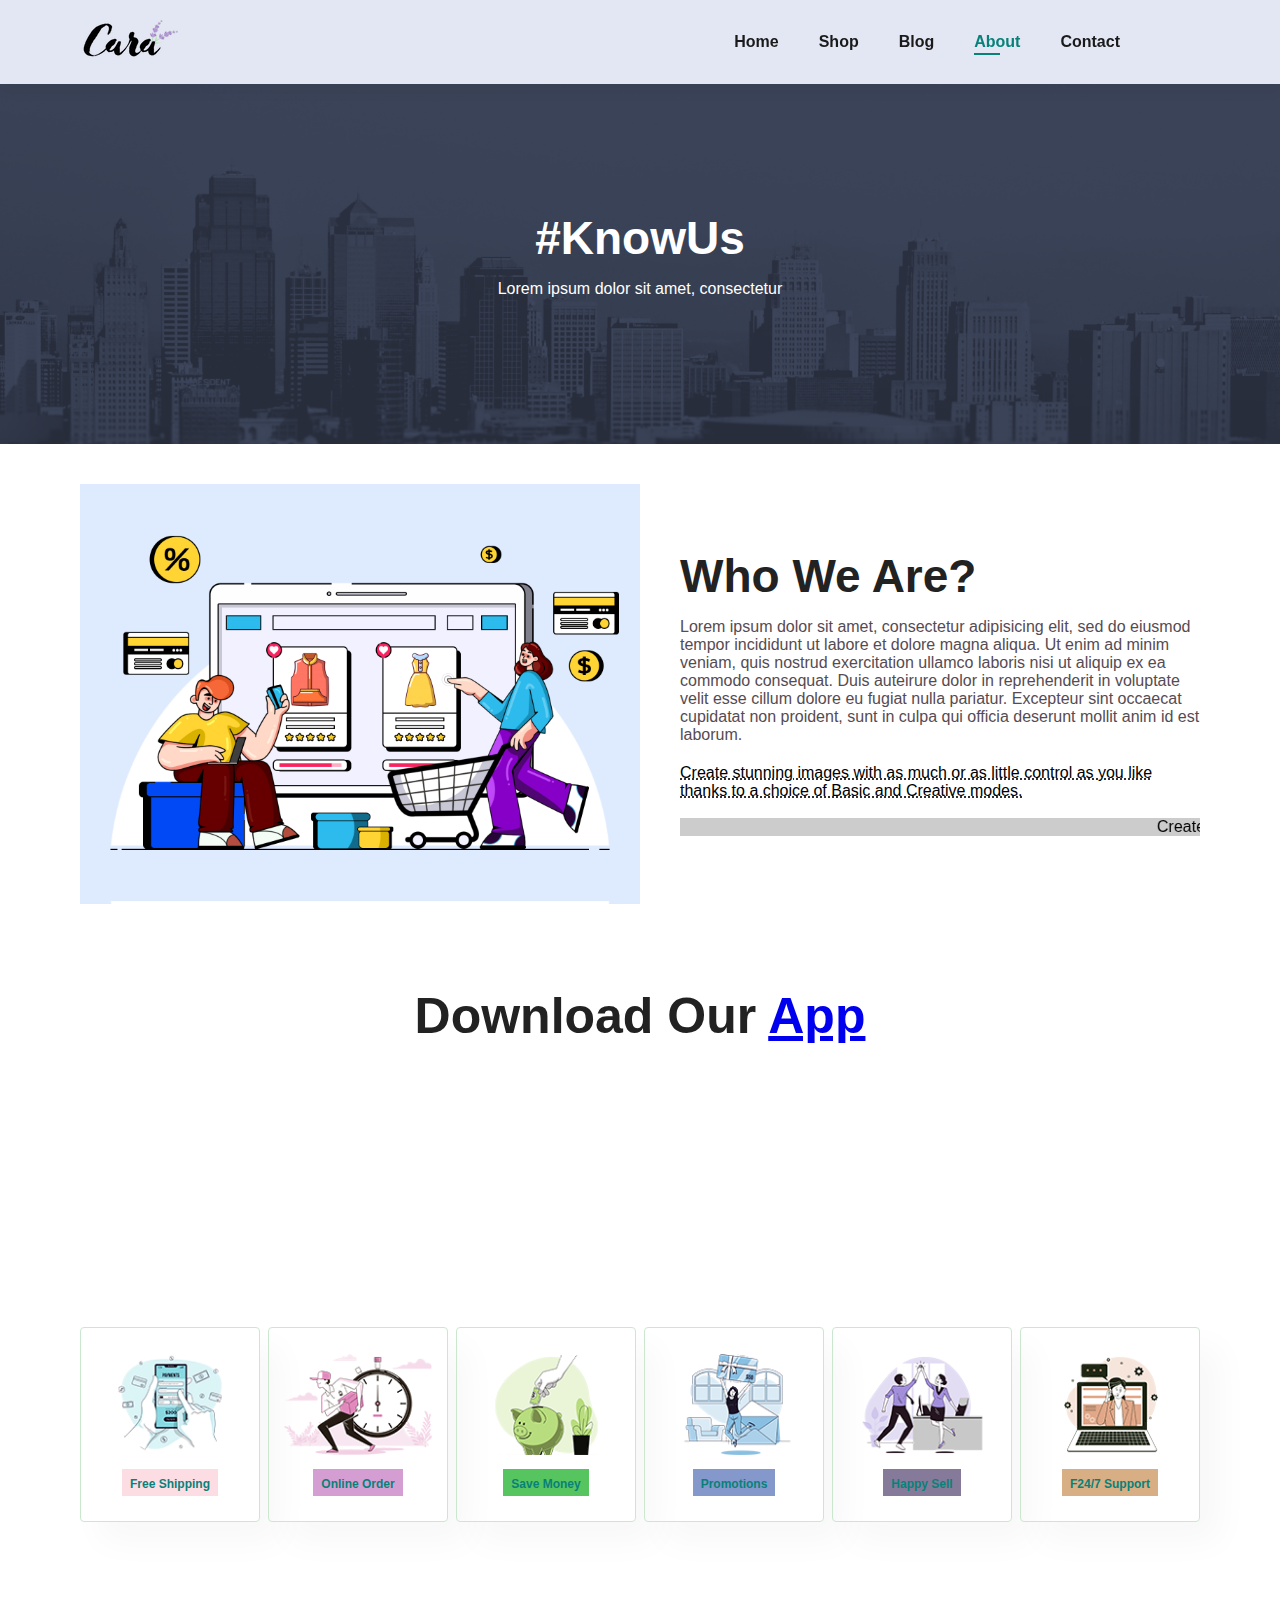
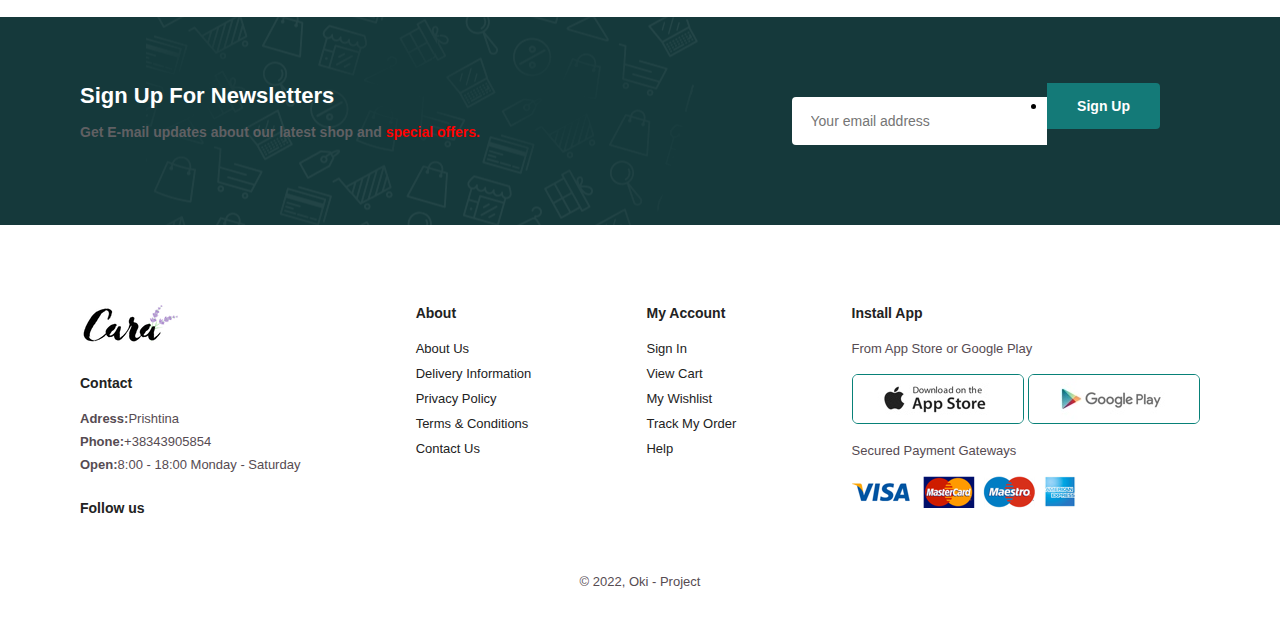
==== commit 1141007f: "SignUpForm" ====
--- a/about.html
+++ b/about.html
@@ -98,7 +98,7 @@
         </div>
         <div class="form">
             <input type="text" placeholder="Your email address">
-            <button class="normal">Sign Up</button>
+            <li><a href="SignUp.html"> <button class="normal">Sign Up</button> </a></li>
         </div>
     </section>
 
--- a/style.css
+++ b/style.css
@@ -507,6 +507,7 @@
     background-color: #147a78;
     color: white;
     white-space: nowrap;
+    margin-top: -10cm;
     border-top-left-radius: 0;
     border-bottom-left-radius: 0;
 }
@@ -1134,3 +1135,111 @@
     font-weight: 600;
     color: #000;
 }
+
+/* Signup */
+.signup{
+    background: rgb(244, 203, 248);
+    display: flex;
+    align-items: center;
+    justify-content: center;
+    min-height: 100vh;
+}
+.header{
+    background-color: #b25dda;
+    padding: 30px 0;
+}
+
+.container{
+    background-color: #fff;
+    border-radius: 10px;
+    overflow: hidden;
+    box-shadow: 0 2.8px 2.2px rgba(0, 0, 0, 0.034), 0 6.7px 5.3px rgba(0,0,0,0.048), 0 12.8px 10.5px rgba(0,0,0,0.58) ;
+    width: 550px;
+    max-width: 100%;
+}
+.header{
+    background-color: #b25dda;
+    padding: 30px 0;
+}
+.form{
+    padding: 40px;
+}
+
+.form-control{
+    margin-bottom: 30px;
+    position: relative;
+}
+
+.form-control label{
+    display: inline-block;
+    margin-bottom: 5px;
+}
+
+.form-control input{
+    width: 100%;
+    border: 2px solid #f0f0f0;
+    font-size: 14px;
+    border-radius: 5px;
+    padding: 12px;
+    display: block;
+}
+
+.form-control input:focus{
+    outline: 0;
+    border-color: #777;
+}
+
+.form-control.success input{
+    border-color: #39df7e;
+}
+
+.form-control.error input{
+    border-color: #df3434;
+}
+
+.form-control i {
+    position: absolute;
+    right: 12px;
+    top: 40px;
+    visibility: hidden;
+}
+
+.form-control.error small{
+    visibility: visible;
+}
+
+.form-control small{
+    color: #df3434;
+    position: absolute;
+    left: 0;
+    visibility: hidden;
+}
+
+.form-control.success i.fa-check-circle{
+    color: #39df7e;
+    visibility: visible;
+}
+
+.form-control.error i.fa-exclamation-circle{
+    color: #df3434;
+    visibility: visible;
+}
+
+.form .btn{
+    background: #b25dda;
+    border-radius: 5px;
+    border: none;
+    outline: none;
+    display: block;
+    font-size: 16px;
+    padding: 15px 0;
+    margin-top: 15px;
+    width: 100%;
+    color: #fff;
+    font-weight: bold;
+    text-transform: uppercase;
+}
+
+.form .btn:hover{
+    background: #c59cd8;
+}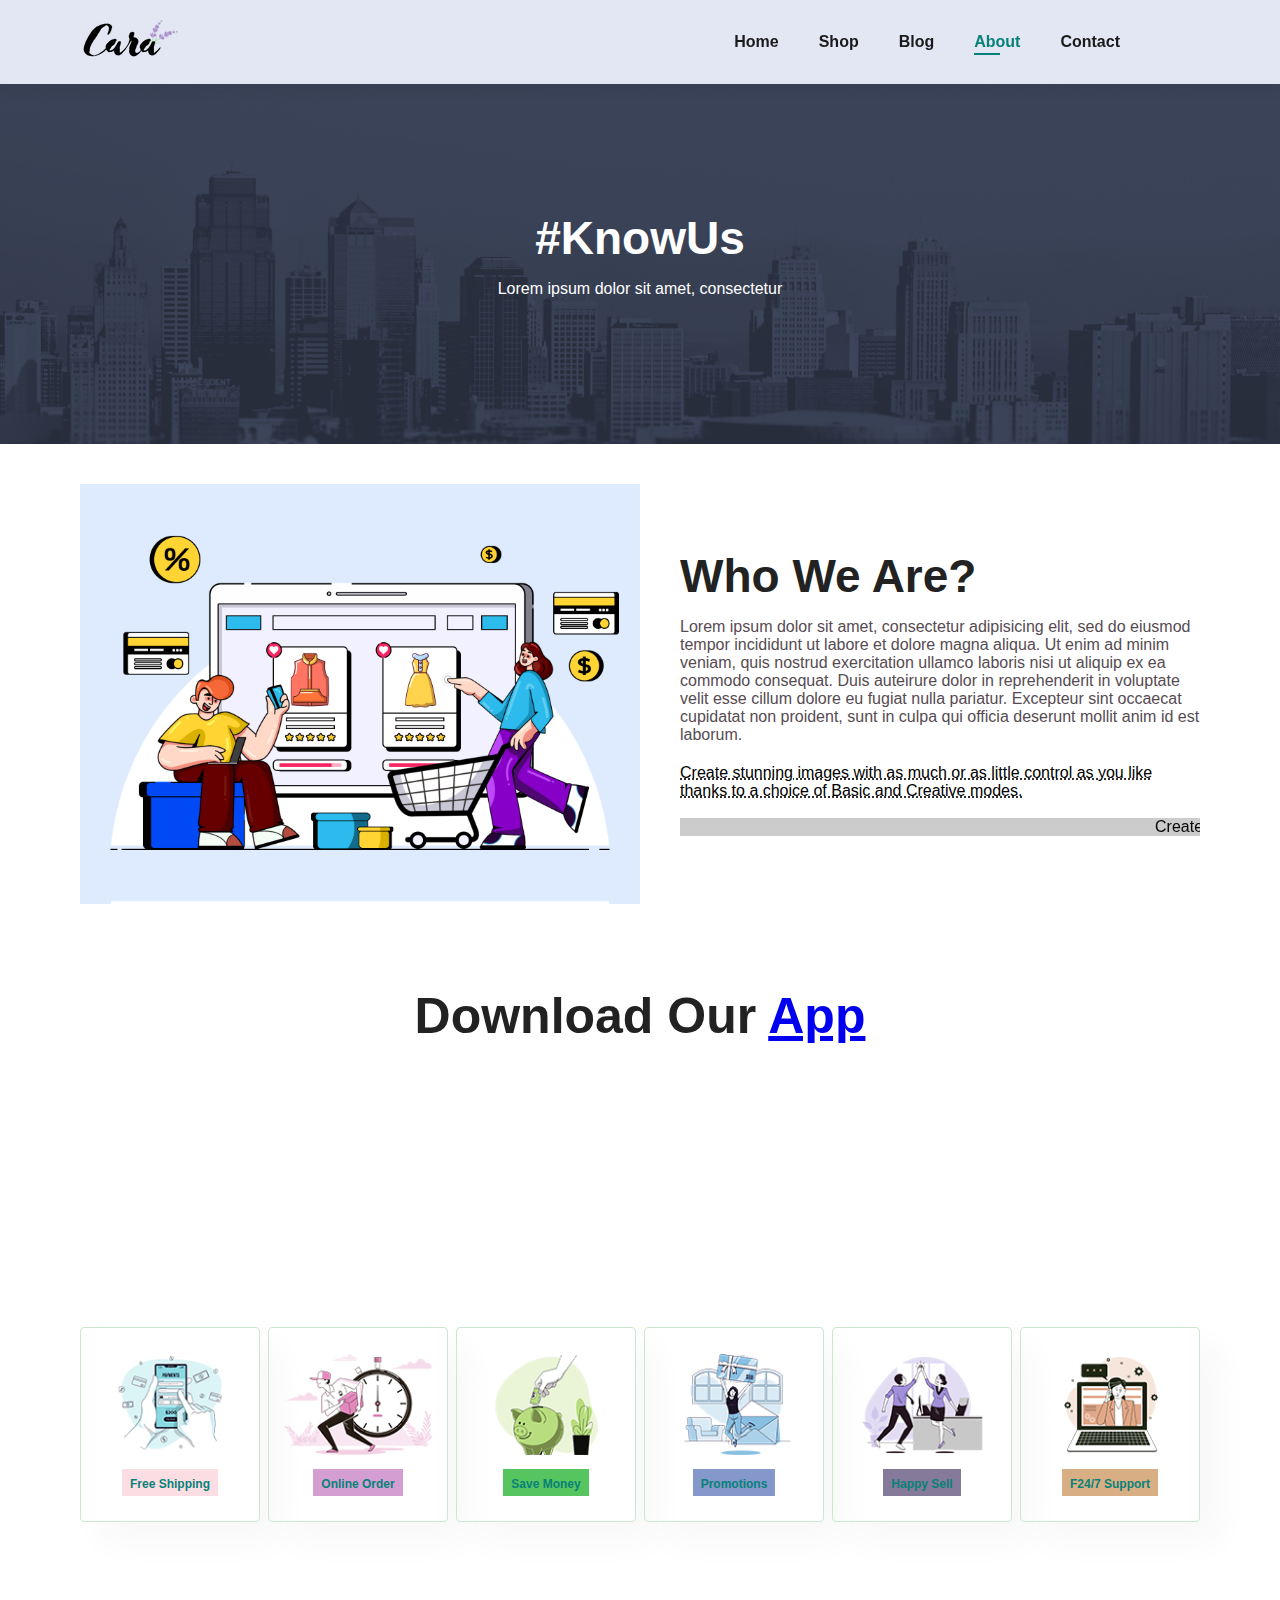
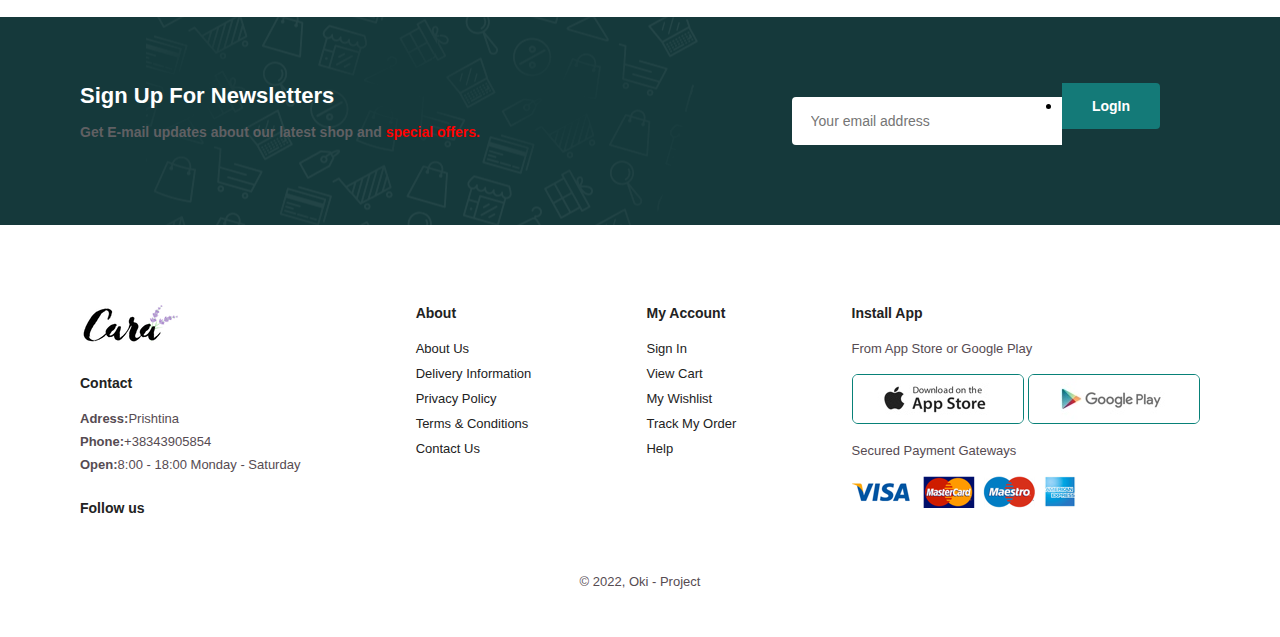
==== commit 4c1ac1f9: "..." ====
--- a/about.html
+++ b/about.html
@@ -98,7 +98,7 @@
         </div>
         <div class="form">
             <input type="text" placeholder="Your email address">
-            <li><a href="SignUp.html"> <button class="normal">Sign Up</button> </a></li>
+            <li><a href="login.html"> <button class="normal">LogIn</button> </a></li>
         </div>
     </section>
 
--- a/style.css
+++ b/style.css
@@ -502,6 +502,7 @@
     display: flex;
     width: 40%;
 }
+
 
 #newsletter button{
     background-color: #147a78;
@@ -1138,19 +1139,14 @@
 
 /* Signup */
 .signup{
-    background: rgb(244, 203, 248);
+    background: rgb(169, 210, 190);
     display: flex;
     align-items: center;
     justify-content: center;
     min-height: 100vh;
 }
-.header{
-    background-color: #b25dda;
-    padding: 30px 0;
-}
-
 .container{
-    background-color: #fff;
+    background-color: rgb(241, 233, 233);
     border-radius: 10px;
     overflow: hidden;
     box-shadow: 0 2.8px 2.2px rgba(0, 0, 0, 0.034), 0 6.7px 5.3px rgba(0,0,0,0.048), 0 12.8px 10.5px rgba(0,0,0,0.58) ;
@@ -1158,9 +1154,10 @@
     max-width: 100%;
 }
 .header{
-    background-color: #b25dda;
+    background-color: #159b83;
     padding: 30px 0;
 }
+
 .form{
     padding: 40px;
 }
@@ -1183,6 +1180,10 @@
     padding: 12px;
     display: block;
 }
+.form-control button{
+    list-style-type: none;
+    list-style: none;
+}
 
 .form-control input:focus{
     outline: 0;
@@ -1226,7 +1227,7 @@
 }
 
 .form .btn{
-    background: #b25dda;
+    background: #2cad86;
     border-radius: 5px;
     border: none;
     outline: none;
@@ -1241,5 +1242,5 @@
 }
 
 .form .btn:hover{
-    background: #c59cd8;
-}+    background: #9cd8b4;
+}
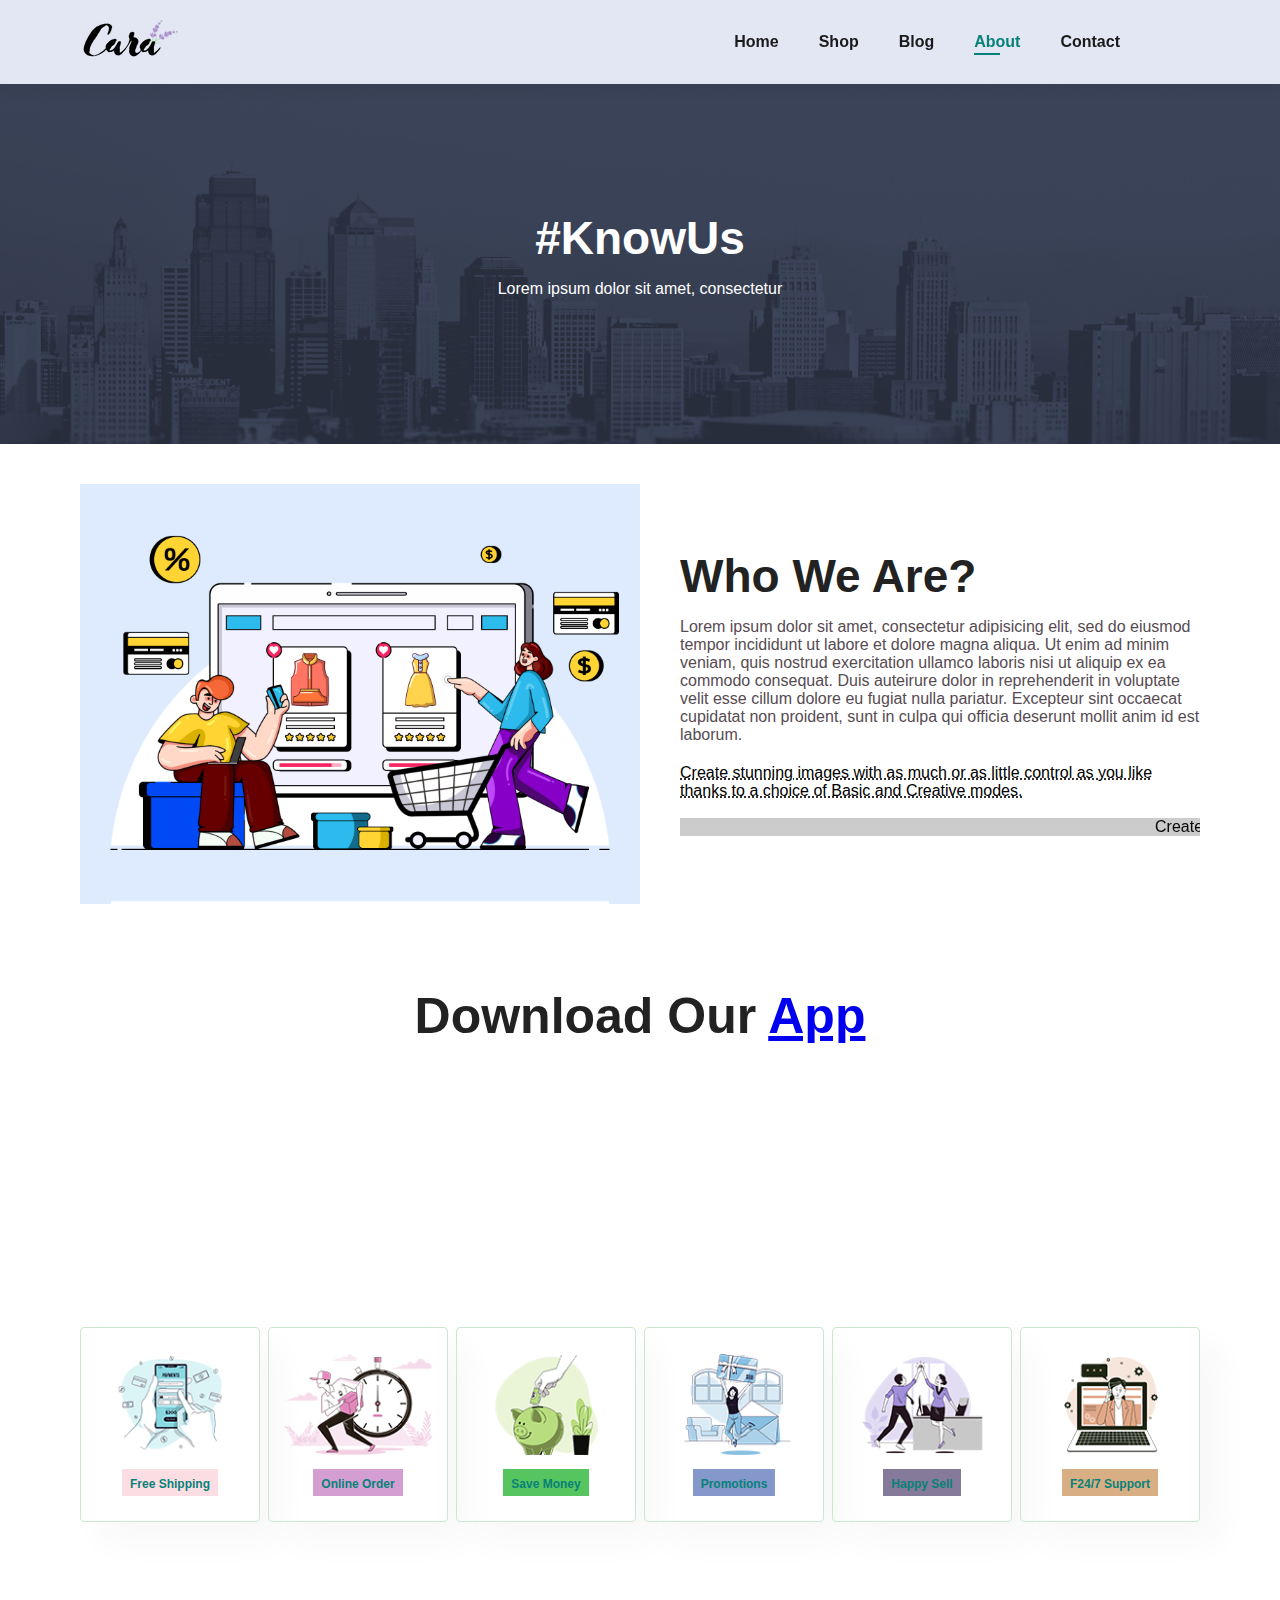
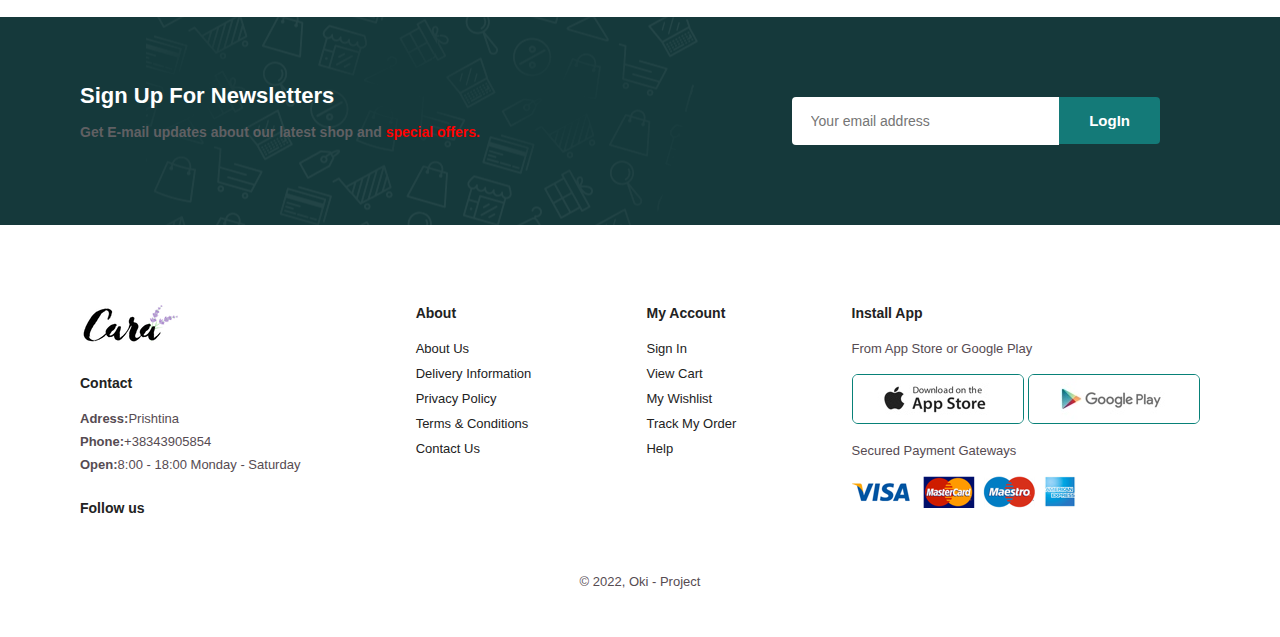
==== commit 28ec4015: "some changes" ====
--- a/about.html
+++ b/about.html
@@ -98,7 +98,7 @@
         </div>
         <div class="form">
             <input type="text" placeholder="Your email address">
-            <li><a href="login.html"> <button class="normal">LogIn</button> </a></li>
+            <a href="login.html"> <button class="normal">LogIn</button> </a>
         </div>
     </section>
 
--- a/style.css
+++ b/style.css
@@ -36,7 +36,7 @@
 }
 
 button.normal{
-    font-size: 14px;
+    font-size: 15px;
     font-weight: 600;
     padding: 15px 30px;
     color: black;  
@@ -508,7 +508,7 @@
     background-color: #147a78;
     color: white;
     white-space: nowrap;
-    margin-top: -10cm;
+    border-bottom: 10px;
     border-top-left-radius: 0;
     border-bottom-left-radius: 0;
 }
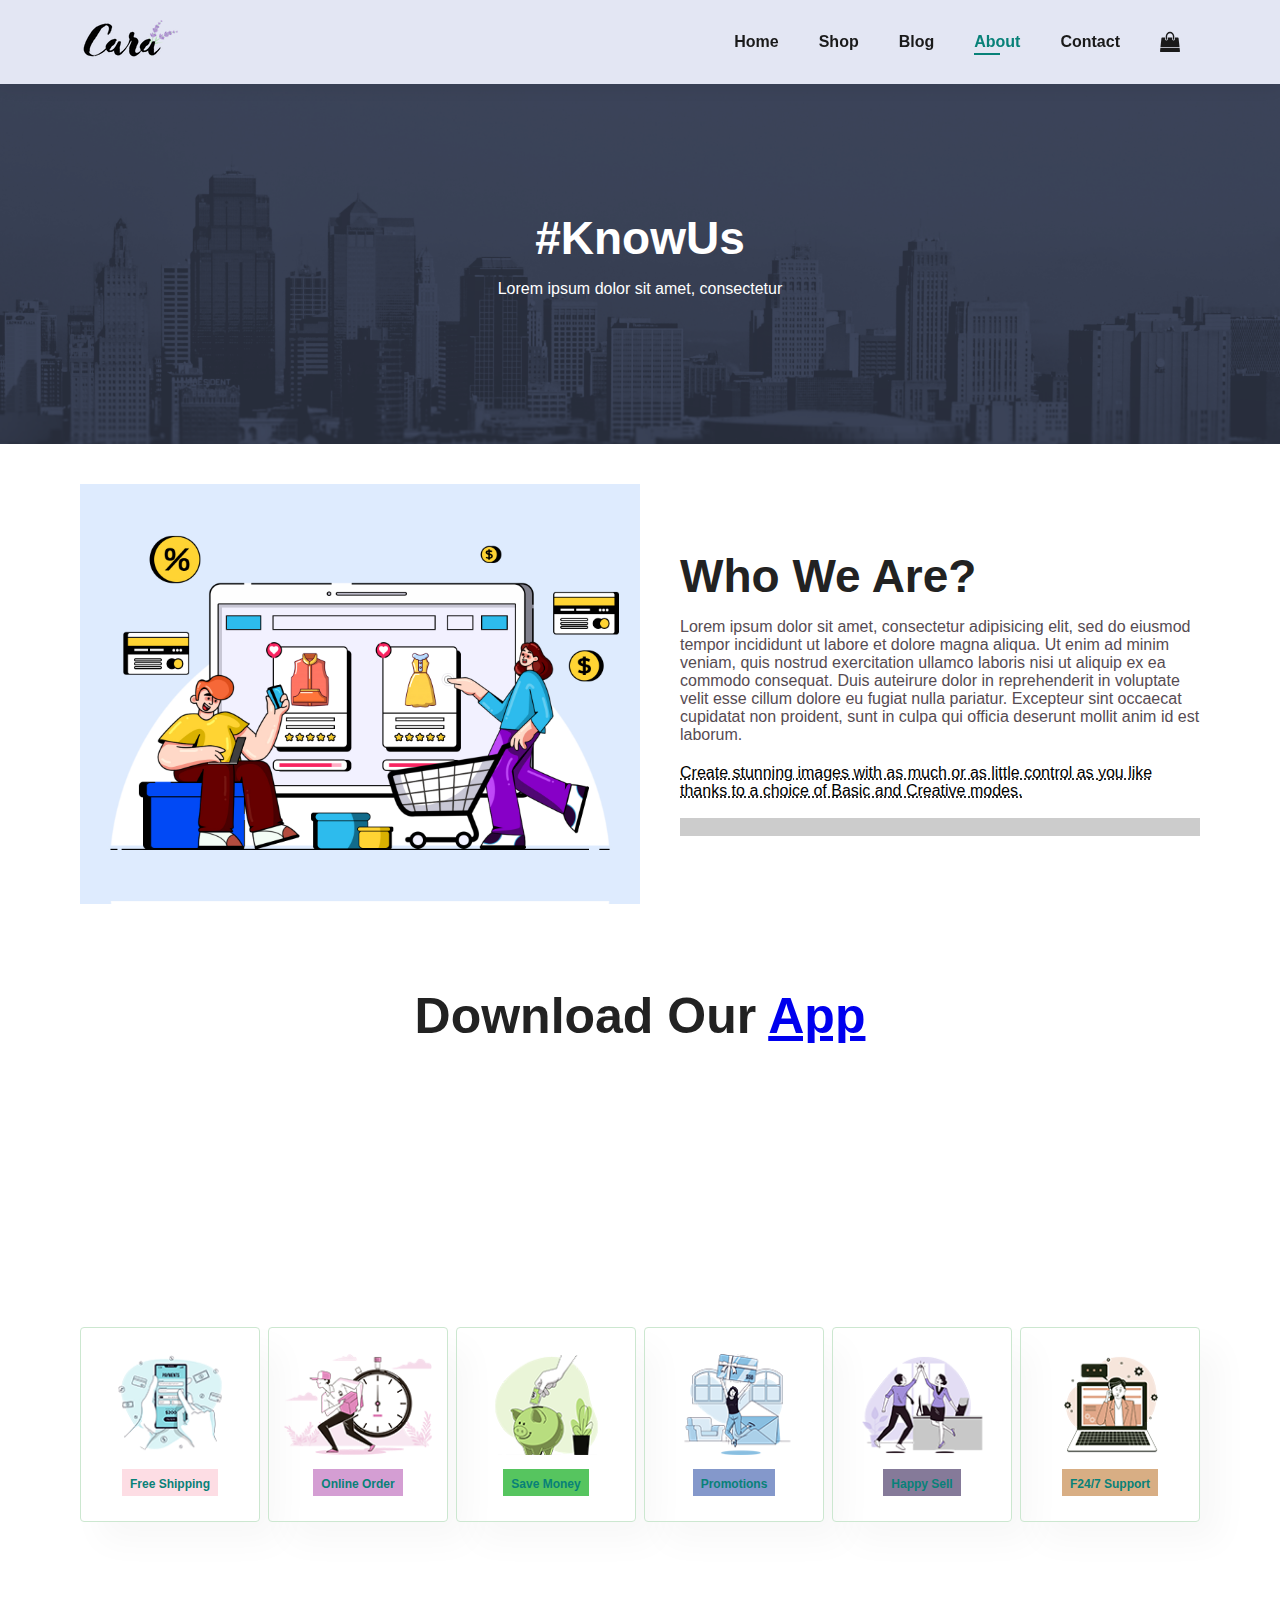
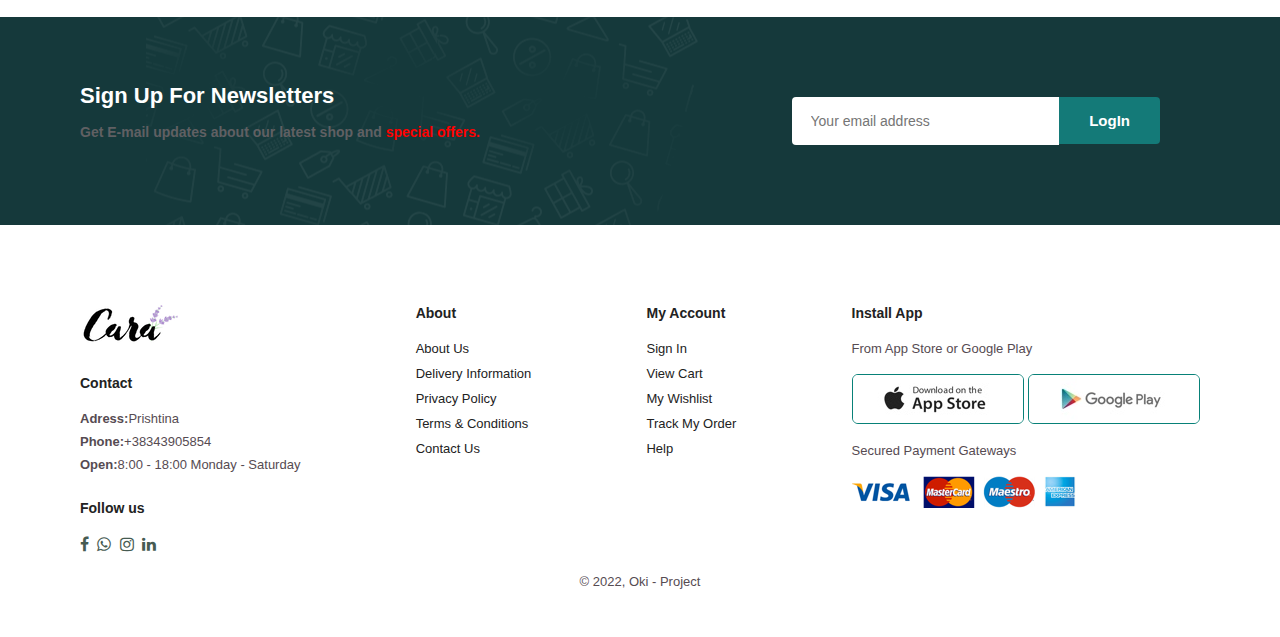
==== commit 20f0e8aa: "ContactForm" ====
--- a/about.html
+++ b/about.html
@@ -6,7 +6,7 @@
     <meta http-equiv="X-UA-Compatible" content="IE=edge">
     <meta name="viewport" content="width=device-width, initial-scale=1.0">
     <title>Oki</title>
-    <link rel="stylesheet" href="https://pro.fontawesome.com/releases/v5.10.0/css/all.css" />
+    <link rel="stylesheet" href="https://cdnjs.cloudflare.com/ajax/libs/font-awesome/4.7.0/css/font-awesome.min.css">
 
     <link rel="stylesheet" href="style.css">
 </head>
@@ -23,13 +23,13 @@
                 <li><a href="blog.html">Blog</a></li>
                 <li><a class="active" href="about.html">About</a></li>
                 <li><a href="contact.html">Contact</a></li>
-                <li id="lg-bag"><a href="cart.html"><i class="far fa-shopping-bag"></i></a></li>
-                <a href="#" id="close"><i class="far fa-times"></i></a>
+                <li id="lg-bag"><a href="cart.html"><i class="fa fa-shopping-bag"></i></a></li>
+                <a href="#" id="close"><i class="fa fa-times"></i></a>
             </ul>
         </div>
         <div id="mobile">
-            <a href="cart.html"><i class="far fa-shopping-bag"></i></a>
-            <i id="bar" class="fas fa-outdent"></i>
+            <a href="cart.html"><i class="fa fa-shopping-bag"></i></a>
+            <i id="bar" class="fa fa-outdent"></i>
         </div>
     </section>
 
--- a/style.css
+++ b/style.css
@@ -1100,9 +1100,9 @@
 #form-details form input,
 #form-details form textarea {
     width: 100%;
-    padding: 12px 15px;
+    padding: 12px 350px;
     outline: none;
-    margin-bottom: 20px;
+    margin-bottom: 10px;
     border: 1px solid #e1e1e1;
 }
 
